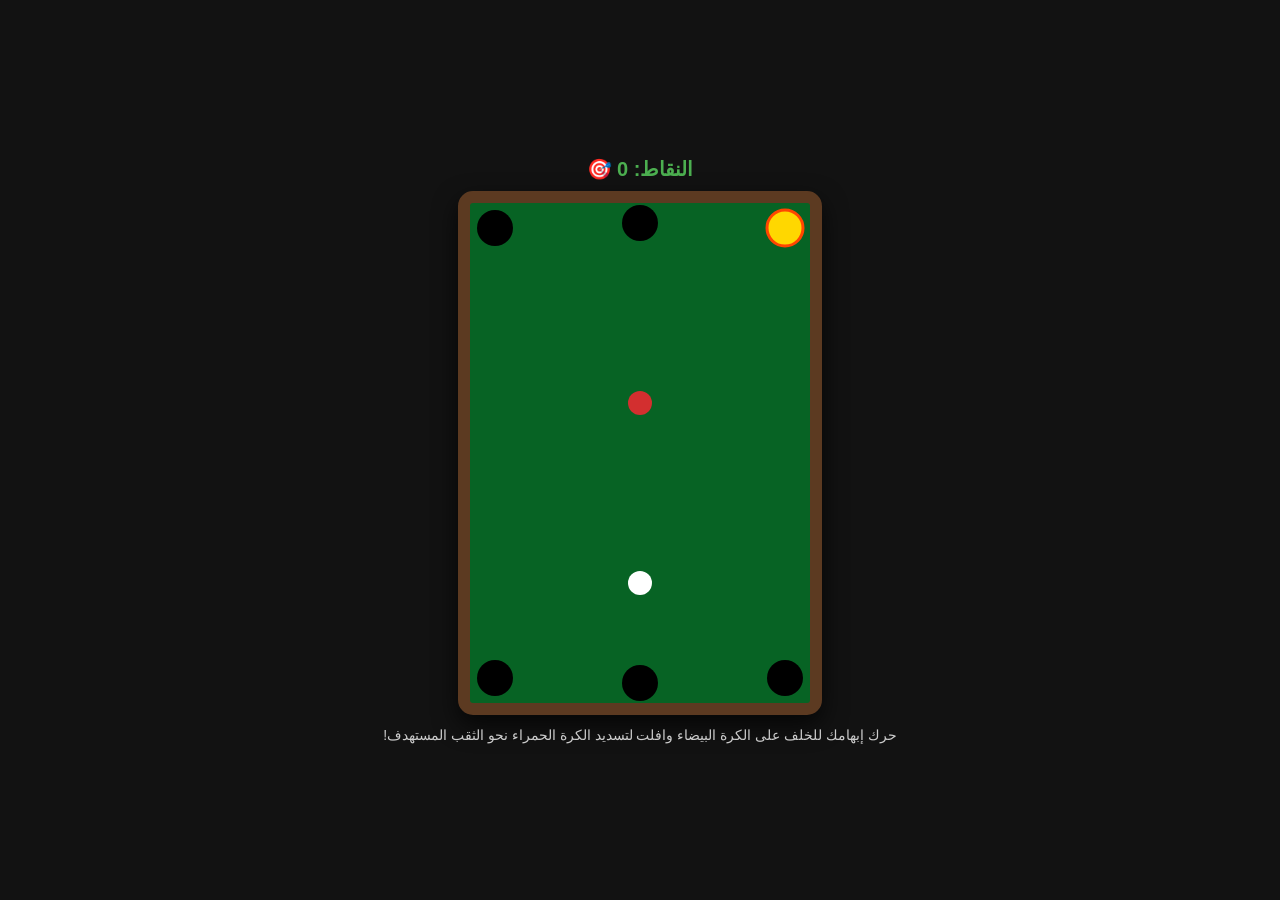
==== game.html @ abd9b1d1 "Add files via upload" ====
<!DOCTYPE html>
<html lang="ar" dir="rtl">
<head>
    <meta charset="UTF-8">
    <meta name="viewport" content="width=device-width, initial-scale=1.0">
    <title>لعبة بيلياردو الثقوب</title>
    <script src="https://telegram.org/js/telegram-web-app.js"></script>
    <style>
        body {
            margin: 0;
            background-color: #121212;
            color: #ffffff;
            font-family: Arial, sans-serif;
            text-align: center;
            display: flex;
            flex-direction: column;
            align-items: center;
            justify-content: center;
            min-height: 100vh;
        }
        #score-board {
            font-size: 20px;
            font-weight: bold;
            margin-bottom: 10px;
            color: #4CAF50;
        }
        canvas {
            background-color: #076324;
            border: 12px solid #5c3a21;
            border-radius: 15px;
            box-shadow: 0 10px 25px rgba(0,0,0,0.7);
            touch-action: none;
        }
        .instructions {
            margin-top: 12px;
            font-size: 14px;
            color: #cccccc;
        }
    </style>
</head>
<body>

    <div id="score-board">النقاط: <span id="score">0</span> 🎯</div>
    <canvas id="poolTable" width="340" height="500"></canvas>
    <div class="instructions">حرك إبهامك للخلف على الكرة البيضاء وافلت لتسديد الكرة الحمراء نحو الثقب المستهدف!</div>

    <script>
        const tg = window.Telegram?.WebApp;
        if(tg) tg.expand();

        const canvas = document.getElementById("poolTable");
        const ctx = canvas.getContext("2d");

        let score = 0;
        const holes = [
            {x: 25, y: 25}, {x: 170, y: 20}, {x: 315, y: 25},
            {x: 25, y: 475}, {x: 170, y: 480}, {x: 315, y: 475}
        ];
        let targetHoleIndex = 0;

        let whiteBall = { x: 170, y: 380, vx: 0, vy: 0, radius: 12, isAiming: false };
        let redBall = { x: 170, y: 200, vx: 0, vy: 0, radius: 12 };
        let dragStart = { x: 0, y: 0 };
        let dragEnd = { x: 0, y: 0 };

        function switchTargetHole() {
            let newIndex;
            do {
                newIndex = Math.floor(Math.random() * holes.length);
            } while (newIndex === targetHoleIndex);
            targetHoleIndex = newIndex;
        }

        function drawTable() {
            ctx.clearRect(0, 0, canvas.width, canvas.height);

            // رسم الثقوب
            holes.forEach((hole, index) => {
                ctx.beginPath();
                ctx.arc(hole.x, hole.y, 18, 0, Math.PI * 2);
                ctx.fillStyle = index === targetHoleIndex ? "#FFD700" : "#000000";
                ctx.fill();

                if (index === targetHoleIndex) {
                    ctx.lineWidth = 3;
                    ctx.strokeStyle = "#FF4500";
                    ctx.stroke();
                }
            });

            // خط الاستهداف عند السحب
            if (whiteBall.isAiming) {
                ctx.beginPath();
                ctx.moveTo(whiteBall.x, whiteBall.y);
                let dx = whiteBall.x - dragEnd.x;
                let dy = whiteBall.y - dragEnd.y;
                ctx.lineTo(whiteBall.x + dx, whiteBall.y + dy);
                ctx.strokeStyle = "rgba(255, 255, 255, 0.6)";
                ctx.lineWidth = 2;
                ctx.setLineDash([5, 5]);
                ctx.stroke();
                ctx.setLineDash([]);
            }

            // الكرة البيضاء
            ctx.beginPath();
            ctx.arc(whiteBall.x, whiteBall.y, whiteBall.radius, 0, Math.PI * 2);
            ctx.fillStyle = "#FFFFFF";
            ctx.fill();

            // الكرة الحمراء
            ctx.beginPath();
            ctx.arc(redBall.x, redBall.y, redBall.radius, 0, Math.PI * 2);
            ctx.fillStyle = "#D32F2F";
            ctx.fill();
        }

        function updatePhysics() {
            // تحريك الكرة البيضاء
            whiteBall.x += whiteBall.vx;
            whiteBall.y += whiteBall.vy;
            whiteBall.vx *= 0.98;
            whiteBall.vy *= 0.98;

            // تحريك الكرة الحمراء
            redBall.x += redBall.vx;
            redBall.y += redBall.vy;
            redBall.vx *= 0.98;
            redBall.vy *= 0.98;

            // التصادم مع الجدران
            [whiteBall, redBall].forEach(ball => {
                if (ball.x - ball.radius < 0 || ball.x + ball.radius > canvas.width) ball.vx *= -1;
                if (ball.y - ball.radius < 0 || ball.y + ball.radius > canvas.height) ball.vy *= -1;
            });

            // تصادم الكرة البيضاء بالحمراء
            let dx = redBall.x - whiteBall.x;
            let dy = redBall.y - whiteBall.y;
            let distance = Math.sqrt(dx * dx + dy * dy);

            if (distance < whiteBall.radius + redBall.radius) {
                let angle = Math.atan2(dy, dx);
                let speed = Math.sqrt(whiteBall.vx * whiteBall.vx + whiteBall.vy * whiteBall.vy);
                redBall.vx = Math.cos(angle) * speed * 0.9;
                redBall.vy = Math.sin(angle) * speed * 0.9;
                whiteBall.vx *= 0.3;
                whiteBall.vy *= 0.3;
            }

            // تحقق من دخول الكرة الحمراء للثقب المستهدف
            let target = holes[targetHoleIndex];
            let distToHole = Math.sqrt(Math.pow(redBall.x - target.x, 2) + Math.pow(redBall.y - target.y, 2));

            if (distToHole < 18) {
                score += 10;
                document.getElementById("score").innerText = score;
                resetPositions();
                switchTargetHole();
            }

            drawTable();
            requestAnimationFrame(updatePhysics);
        }

        function resetPositions() {
            whiteBall.x = 170; whiteBall.y = 380; whiteBall.vx = 0; whiteBall.vy = 0;
            redBall.x = 170; redBall.y = 200; redBall.vx = 0; redBall.vy = 0;
        }

        // إحداثيات اللمس والتحكم
        canvas.addEventListener("touchstart", (e) => {
            let rect = canvas.getBoundingClientRect();
            let touch = e.touches[0];
            dragStart = { x: touch.clientX - rect.left, y: touch.clientY - rect.top };
            whiteBall.isAiming = true;
        });

        canvas.addEventListener("touchmove", (e) => {
            if (!whiteBall.isAiming) return;
            let rect = canvas.getBoundingClientRect();
            let touch = e.touches[0];
            dragEnd = { x: touch.clientX - rect.left, y: touch.clientY - rect.top };
        });

        canvas.addEventListener("touchend", () => {
            if (!whiteBall.isAiming) return;
            whiteBall.isAiming = false;
            let force = 0.15;
            whiteBall.vx = (dragStart.x - dragEnd.x) * force;
            whiteBall.vy = (dragStart.y - dragEnd.y) * force;
        });

        switchTargetHole();
        updatePhysics();
    </script>
</body>
</html>
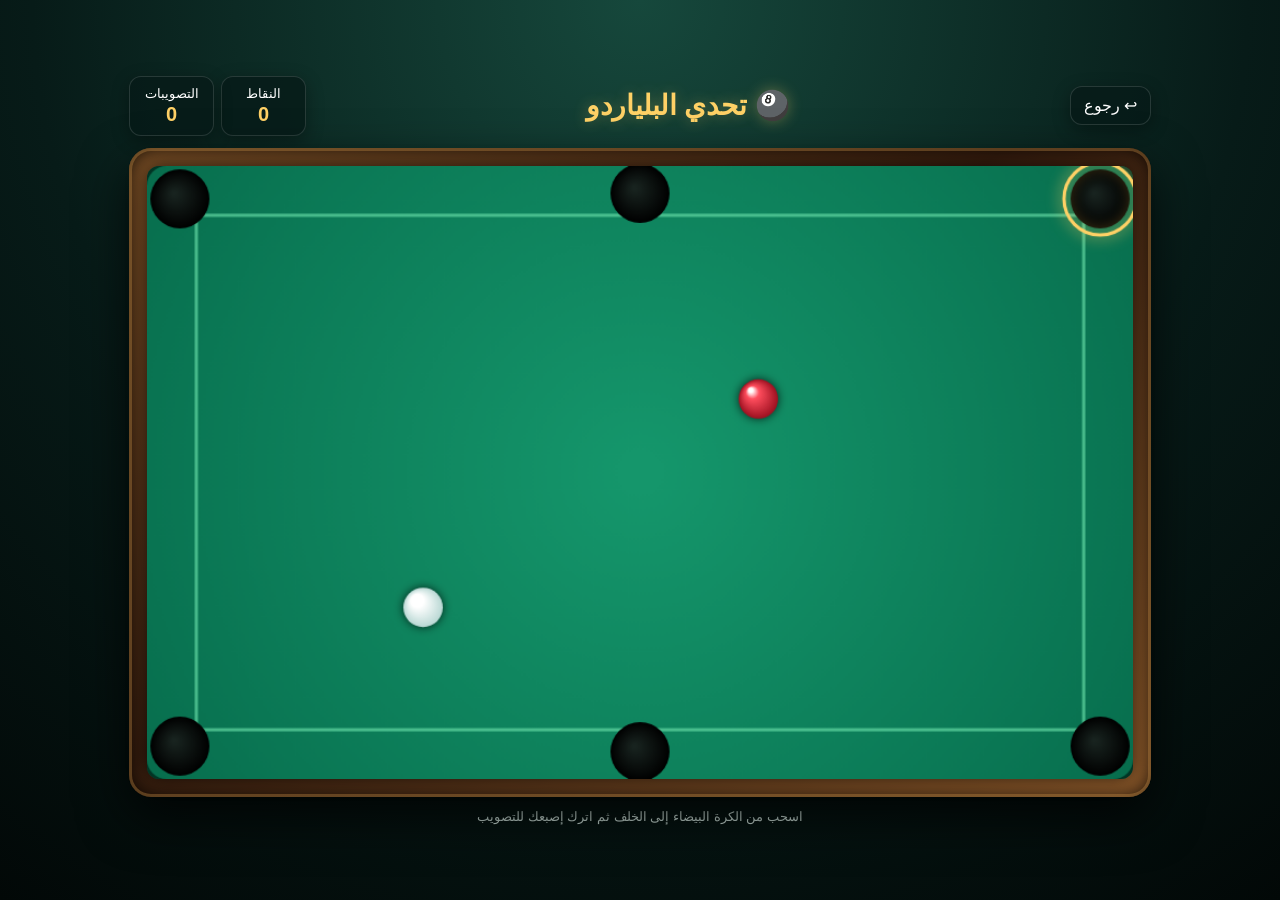
==== commit 8256e80b: "Refactor game.html for improved structure and styles 1.2" ====
--- a/game.html
+++ b/game.html
@@ -2,197 +2,725 @@
 <html lang="ar" dir="rtl">
 <head>
     <meta charset="UTF-8">
-    <meta name="viewport" content="width=device-width, initial-scale=1.0">
-    <title>لعبة بيلياردو الثقوب</title>
+    <meta name="viewport" content="width=device-width, initial-scale=1.0, maximum-scale=1.0, user-scalable=no">
+    <title>لعبة البلياردو</title>
     <script src="https://telegram.org/js/telegram-web-app.js"></script>
+
     <style>
+        :root {
+            --gold: #ffd166;
+            --green: #087f5b;
+            --dark: #071b18;
+        }
+
+        * {
+            box-sizing: border-box;
+            -webkit-tap-highlight-color: transparent;
+        }
+
         body {
             margin: 0;
-            background-color: #121212;
-            color: #ffffff;
+            min-height: 100vh;
+            overflow: hidden;
+            color: white;
             font-family: Arial, sans-serif;
-            text-align: center;
+            background:
+                radial-gradient(circle at top, #16483c 0, #071b18 55%, #020807 100%);
+            display: flex;
+            justify-content: center;
+            align-items: center;
+        }
+
+        .game-page {
+            width: min(100%, 1050px);
+            min-height: 100vh;
+            padding: 14px;
             display: flex;
             flex-direction: column;
+            justify-content: center;
+            gap: 12px;
+        }
+
+        .topbar {
+            display: flex;
             align-items: center;
-            justify-content: center;
-            min-height: 100vh;
-        }
-        #score-board {
+            justify-content: space-between;
+            gap: 8px;
+        }
+
+        .title {
+            font-size: clamp(18px, 4vw, 28px);
+            font-weight: 900;
+            color: var(--gold);
+            text-shadow: 0 0 15px #ffd16655;
+        }
+
+        .back-btn,
+        .stat {
+            border: 1px solid #ffffff22;
+            border-radius: 12px;
+            background: #071b18cc;
+            color: white;
+            padding: 9px 13px;
+            box-shadow: 0 5px 18px #0005;
+        }
+
+        .back-btn {
+            cursor: pointer;
+            font-size: 16px;
+        }
+
+        .stats {
+            display: flex;
+            gap: 7px;
+        }
+
+        .stat {
+            min-width: 85px;
+            text-align: center;
+            font-size: 13px;
+        }
+
+        .stat strong {
+            display: block;
+            color: var(--gold);
             font-size: 20px;
-            font-weight: bold;
-            margin-bottom: 10px;
-            color: #4CAF50;
-        }
+            margin-top: 2px;
+        }
+
+        .table-wrap {
+            position: relative;
+            width: 100%;
+            border-radius: 22px;
+            padding: clamp(8px, 2vw, 18px);
+            background: linear-gradient(145deg, #8b5a2b, #3e2110 45%, #a66a32);
+            box-shadow:
+                0 20px 50px #000b,
+                inset 0 0 0 3px #d89b5055,
+                inset 0 0 25px #000;
+        }
+
         canvas {
-            background-color: #076324;
-            border: 12px solid #5c3a21;
-            border-radius: 15px;
-            box-shadow: 0 10px 25px rgba(0,0,0,0.7);
+            display: block;
+            width: 100%;
+            height: auto;
+            border-radius: 12px;
+            background: #075d42;
             touch-action: none;
-        }
-        .instructions {
-            margin-top: 12px;
-            font-size: 14px;
-            color: #cccccc;
+            box-shadow: inset 0 0 35px #001f15, 0 0 18px #000b;
+        }
+
+        .challenge {
+            position: absolute;
+            top: 25px;
+            left: 50%;
+            transform: translateX(-50%);
+            min-width: 190px;
+            padding: 9px 14px;
+            text-align: center;
+            border: 1px solid #75ffb1;
+            border-radius: 12px;
+            background: #063c2ddd;
+            box-shadow: 0 0 20px #26ff9a55;
+            pointer-events: none;
+            display: none;
+        }
+
+        .challenge.show {
+            display: block;
+        }
+
+        .challenge b {
+            color: #7dffb5;
+            display: block;
+            font-size: 18px;
+        }
+
+        .help {
+            color: #c6d8d2;
+            text-align: center;
+            font-size: 13px;
+        }
+
+        @media (max-width: 600px) {
+            .game-page {
+                padding: 8px;
+                gap: 8px;
+            }
+
+            .stat {
+                min-width: 68px;
+                padding: 7px 5px;
+                font-size: 11px;
+            }
+
+            .stat strong {
+                font-size: 17px;
+            }
+
+            .back-btn {
+                padding: 7px 9px;
+            }
         }
     </style>
 </head>
+
 <body>
-
-    <div id="score-board">النقاط: <span id="score">0</span> 🎯</div>
-    <canvas id="poolTable" width="340" height="500"></canvas>
-    <div class="instructions">حرك إبهامك للخلف على الكرة البيضاء وافلت لتسديد الكرة الحمراء نحو الثقب المستهدف!</div>
+    <main class="game-page">
+        <header class="topbar">
+            <button class="back-btn" id="backButton">↩ رجوع</button>
+            <div class="title">🎱 تحدي البلياردو</div>
+
+            <div class="stats">
+                <div class="stat">
+                    النقاط
+                    <strong id="score">0</strong>
+                </div>
+                <div class="stat">
+                    التصويبات
+                    <strong id="shots">0</strong>
+                </div>
+            </div>
+        </header>
+
+        <section class="table-wrap">
+            <canvas id="poolTable" width="900" height="560"></canvas>
+
+            <div class="challenge" id="challengeBox">
+                <b>🎯 تحدي الدقة</b>
+                الوقت: <span id="timer">5.0</span> ث
+            </div>
+        </section>
+
+        <div class="help">
+            اسحب من الكرة البيضاء إلى الخلف ثم اترك إصبعك للتصويب
+        </div>
+    </main>
 
     <script>
         const tg = window.Telegram?.WebApp;
-        if(tg) tg.expand();
+        if (tg) {
+            tg.ready();
+            tg.expand();
+        }
 
         const canvas = document.getElementById("poolTable");
         const ctx = canvas.getContext("2d");
 
+        const W = canvas.width;
+        const H = canvas.height;
+        const BALL_RADIUS = 18;
+        const FRICTION = 0.986;
+        const MAX_POWER = 22;
+
         let score = 0;
+        let shots = 0;
+        let aiming = false;
+        let pointer = { x: 0, y: 0 };
+        let lastTime = performance.now();
+
+        let challenge = {
+            active: false,
+            target: { x: 0, y: 0 },
+            startedAt: 0,
+            duration: 5000,
+            evaluated: false
+        };
+
         const holes = [
-            {x: 25, y: 25}, {x: 170, y: 20}, {x: 315, y: 25},
-            {x: 25, y: 475}, {x: 170, y: 480}, {x: 315, y: 475}
+            { x: 30, y: 30 },
+            { x: W / 2, y: 25 },
+            { x: W - 30, y: 30 },
+            { x: 30, y: H - 30 },
+            { x: W / 2, y: H - 25 },
+            { x: W - 30, y: H - 30 }
         ];
-        let targetHoleIndex = 0;
-
-        let whiteBall = { x: 170, y: 380, vx: 0, vy: 0, radius: 12, isAiming: false };
-        let redBall = { x: 170, y: 200, vx: 0, vy: 0, radius: 12 };
-        let dragStart = { x: 0, y: 0 };
-        let dragEnd = { x: 0, y: 0 };
-
-        function switchTargetHole() {
-            let newIndex;
+
+        let targetHole = 0;
+
+        const whiteBall = {
+            x: W * 0.28,
+            y: H * 0.72,
+            vx: 0,
+            vy: 0,
+            radius: BALL_RADIUS
+        };
+
+        const redBall = {
+            x: W * 0.62,
+            y: H * 0.38,
+            vx: 0,
+            vy: 0,
+            radius: BALL_RADIUS
+        };
+
+        const particles = [];
+
+        function randomTargetHole() {
+            let next;
             do {
-                newIndex = Math.floor(Math.random() * holes.length);
-            } while (newIndex === targetHoleIndex);
-            targetHoleIndex = newIndex;
+                next = Math.floor(Math.random() * holes.length);
+            } while (next === targetHole);
+
+            targetHole = next;
+        }
+
+        function isMoving() {
+            return Math.abs(whiteBall.vx) > 0.08 ||
+                   Math.abs(whiteBall.vy) > 0.08 ||
+                   Math.abs(redBall.vx) > 0.08 ||
+                   Math.abs(redBall.vy) > 0.08;
+        }
+
+        function getPointerPosition(event) {
+            const rect = canvas.getBoundingClientRect();
+
+            return {
+                x: (event.clientX - rect.left) * W / rect.width,
+                y: (event.clientY - rect.top) * H / rect.height
+            };
+        }
+
+        function distance(a, b) {
+            return Math.hypot(a.x - b.x, a.y - b.y);
+        }
+
+        function clamp(value, min, max) {
+            return Math.max(min, Math.min(max, value));
+        }
+
+        function startChallenge() {
+            challenge.active = true;
+            challenge.evaluated = false;
+            challenge.startedAt = performance.now();
+
+            challenge.target.x = clamp(
+                120 + Math.random() * (W - 240),
+                100,
+                W - 100
+            );
+
+            challenge.target.y = clamp(
+                110 + Math.random() * (H - 220),
+                90,
+                H - 90
+            );
+
+            document.getElementById("challengeBox").classList.add("show");
+        }
+
+        function evaluateChallenge() {
+            if (!challenge.active || challenge.evaluated) return;
+
+            challenge.evaluated = true;
+
+            const maxDistance = BALL_RADIUS * 2;
+            const currentDistance = distance(redBall, challenge.target);
+            const percentage = clamp(
+                Math.round((1 - currentDistance / maxDistance) * 100),
+                0,
+                100
+            );
+
+            score += percentage;
+            document.getElementById("score").textContent = score;
+
+            setTimeout(() => {
+                challenge.active = false;
+                challenge.evaluated = false;
+                document.getElementById("challengeBox").classList.remove("show");
+            }, 1300);
+        }
+
+        function updateChallenge(now) {
+            if (!challenge.active) return;
+
+            const remaining = Math.max(
+                0,
+                challenge.duration - (now - challenge.startedAt)
+            );
+
+            document.getElementById("timer").textContent =
+                (remaining / 1000).toFixed(1);
+
+            if (remaining <= 0 || (!isMoving() && now - challenge.startedAt > 900)) {
+                evaluateChallenge();
+            }
+        }
+
+        function keepInsideTable(ball) {
+            const minX = 42 + ball.radius;
+            const maxX = W - 42 - ball.radius;
+            const minY = 42 + ball.radius;
+            const maxY = H - 42 - ball.radius;
+
+            if (ball.x < minX) {
+                ball.x = minX;
+                ball.vx = Math.abs(ball.vx) * 0.92;
+            }
+
+            if (ball.x > maxX) {
+                ball.x = maxX;
+                ball.vx = -Math.abs(ball.vx) * 0.92;
+            }
+
+            if (ball.y < minY) {
+                ball.y = minY;
+                ball.vy = Math.abs(ball.vy) * 0.92;
+            }
+
+            if (ball.y > maxY) {
+                ball.y = maxY;
+                ball.vy = -Math.abs(ball.vy) * 0.92;
+            }
+        }
+
+        function collideBalls() {
+            const dx = redBall.x - whiteBall.x;
+            const dy = redBall.y - whiteBall.y;
+            const dist = Math.hypot(dx, dy);
+            const minDistance = whiteBall.radius + redBall.radius;
+
+            if (dist === 0 || dist >= minDistance) return;
+
+            const nx = dx / dist;
+            const ny = dy / dist;
+            const overlap = minDistance - dist;
+
+            whiteBall.x -= nx * overlap / 2;
+            whiteBall.y -= ny * overlap / 2;
+            redBall.x += nx * overlap / 2;
+            redBall.y += ny * overlap / 2;
+
+            const relativeVelocity =
+                (whiteBall.vx - redBall.vx) * nx +
+                (whiteBall.vy - redBall.vy) * ny;
+
+            if (relativeVelocity < 0) return;
+
+            const impulse = relativeVelocity * 0.92;
+
+            whiteBall.vx -= impulse * nx;
+            whiteBall.vy -= impulse * ny;
+            redBall.vx += impulse * nx;
+            redBall.vy += impulse * ny;
+        }
+
+        function checkHole() {
+            const hole = holes[targetHole];
+
+            if (distance(redBall, hole) < 25) {
+                score += 10;
+                document.getElementById("score").textContent = score;
+
+                createParticles(redBall.x, redBall.y);
+                resetBalls();
+                randomTargetHole();
+            }
+        }
+
+        function resetBalls() {
+            whiteBall.x = W * 0.28;
+            whiteBall.y = H * 0.72;
+            whiteBall.vx = 0;
+            whiteBall.vy = 0;
+
+            redBall.x = W * 0.62;
+            redBall.y = H * 0.38;
+            redBall.vx = 0;
+            redBall.vy = 0;
+        }
+
+        function createParticles(x, y) {
+            for (let i = 0; i < 22; i++) {
+                particles.push({
+                    x,
+                    y,
+                    vx: (Math.random() - 0.5) * 5,
+                    vy: (Math.random() - 0.5) * 5,
+                    life: 1
+                });
+            }
+        }
+
+        function updateParticles() {
+            for (let i = particles.length - 1; i >= 0; i--) {
+                const p = particles[i];
+
+                p.x += p.vx;
+                p.y += p.vy;
+                p.life -= 0.025;
+
+                if (p.life <= 0) particles.splice(i, 1);
+            }
+        }
+
+        function updatePhysics() {
+            whiteBall.x += whiteBall.vx;
+            whiteBall.y += whiteBall.vy;
+            redBall.x += redBall.vx;
+            redBall.y += redBall.vy;
+
+            whiteBall.vx *= FRICTION;
+            whiteBall.vy *= FRICTION;
+            redBall.vx *= FRICTION;
+            redBall.vy *= FRICTION;
+
+            if (Math.abs(whiteBall.vx) < 0.02) whiteBall.vx = 0;
+            if (Math.abs(whiteBall.vy) < 0.02) whiteBall.vy = 0;
+            if (Math.abs(redBall.vx) < 0.02) redBall.vx = 0;
+            if (Math.abs(redBall.vy) < 0.02) redBall.vy = 0;
+
+            keepInsideTable(whiteBall);
+            keepInsideTable(redBall);
+            collideBalls();
+            checkHole();
+            updateParticles();
+        }
+
+        function drawRoundedRect(x, y, width, height, radius) {
+            ctx.beginPath();
+            ctx.roundRect(x, y, width, height, radius);
+            ctx.fill();
         }
 
         function drawTable() {
-            ctx.clearRect(0, 0, canvas.width, canvas.height);
-
-            // رسم الثقوب
+            ctx.clearRect(0, 0, W, H);
+
+            const green = ctx.createRadialGradient(
+                W / 2, H / 2, 20,
+                W / 2, H / 2, W
+            );
+
+            green.addColorStop(0, "#15966b");
+            green.addColorStop(0.55, "#08704f");
+            green.addColorStop(1, "#03442f");
+
+            ctx.fillStyle = green;
+            drawRoundedRect(0, 0, W, H, 18);
+
+            ctx.strokeStyle = "#65dba5aa";
+            ctx.lineWidth = 3;
+            ctx.strokeRect(45, 45, W - 90, H - 90);
+
             holes.forEach((hole, index) => {
+                const gradient = ctx.createRadialGradient(
+                    hole.x - 5, hole.y - 5, 2,
+                    hole.x, hole.y, 27
+                );
+
+                gradient.addColorStop(0, "#18231f");
+                gradient.addColorStop(1, "#000000");
+
                 ctx.beginPath();
-                ctx.arc(hole.x, hole.y, 18, 0, Math.PI * 2);
-                ctx.fillStyle = index === targetHoleIndex ? "#FFD700" : "#000000";
+                ctx.arc(hole.x, hole.y, 27, 0, Math.PI * 2);
+                ctx.fillStyle = gradient;
                 ctx.fill();
 
-                if (index === targetHoleIndex) {
+                if (index === targetHole) {
+                    ctx.beginPath();
+                    ctx.arc(hole.x, hole.y, 33, 0, Math.PI * 2);
+                    ctx.strokeStyle = "#ffd166";
                     ctx.lineWidth = 3;
-                    ctx.strokeStyle = "#FF4500";
+                    ctx.shadowColor = "#ffd166";
+                    ctx.shadowBlur = 14;
                     ctx.stroke();
+                    ctx.shadowBlur = 0;
                 }
             });
 
-            // خط الاستهداف عند السحب
-            if (whiteBall.isAiming) {
+            if (challenge.active) {
                 ctx.beginPath();
-                ctx.moveTo(whiteBall.x, whiteBall.y);
-                let dx = whiteBall.x - dragEnd.x;
-                let dy = whiteBall.y - dragEnd.y;
-                ctx.lineTo(whiteBall.x + dx, whiteBall.y + dy);
-                ctx.strokeStyle = "rgba(255, 255, 255, 0.6)";
-                ctx.lineWidth = 2;
-                ctx.setLineDash([5, 5]);
+                ctx.arc(
+                    challenge.target.x,
+                    challenge.target.y,
+                    BALL_RADIUS,
+                    0,
+                    Math.PI * 2
+                );
+
+                ctx.fillStyle = "#50fa7b55";
+                ctx.fill();
+
+                ctx.strokeStyle = "#8affb5";
+                ctx.lineWidth = 4;
+                ctx.shadowColor = "#50fa7b";
+                ctx.shadowBlur = 18;
                 ctx.stroke();
-                ctx.setLineDash([]);
-            }
-
-            // الكرة البيضاء
+                ctx.shadowBlur = 0;
+            }
+
+            drawAimGuide();
+            drawBall(whiteBall, "#ffffff", "#b9d8d4");
+            drawBall(redBall, "#ff4d5d", "#9d1020");
+
+            particles.forEach(p => {
+                ctx.globalAlpha = p.life;
+                ctx.fillStyle = "#ffd166";
+                ctx.beginPath();
+                ctx.arc(p.x, p.y, 4, 0, Math.PI * 2);
+                ctx.fill();
+                ctx.globalAlpha = 1;
+            });
+        }
+
+        function drawBall(ball, color, shadowColor) {
+            const gradient = ctx.createRadialGradient(
+                ball.x - 7,
+                ball.y - 8,
+                2,
+                ball.x,
+                ball.y,
+                ball.radius
+            );
+
+            gradient.addColorStop(0, "#ffffff");
+            gradient.addColorStop(0.25, color);
+            gradient.addColorStop(1, shadowColor);
+
             ctx.beginPath();
-            ctx.arc(whiteBall.x, whiteBall.y, whiteBall.radius, 0, Math.PI * 2);
-            ctx.fillStyle = "#FFFFFF";
+            ctx.arc(ball.x, ball.y, ball.radius, 0, Math.PI * 2);
+            ctx.fillStyle = gradient;
+            ctx.shadowColor = "#000b";
+            ctx.shadowBlur = 9;
             ctx.fill();
-
-            // الكرة الحمراء
+            ctx.shadowBlur = 0;
+        }
+
+        function drawAimGuide() {
+            if (!aiming || isMoving()) return;
+
+            const dx = whiteBall.x - pointer.x;
+            const dy = whiteBall.y - pointer.y;
+            const length = Math.hypot(dx, dy);
+
+            if (length < 3) return;
+
+            const nx = dx / length;
+            const ny = dy / length;
+            const power = Math.min(length, 170);
+
+            ctx.save();
+
+            // خط التصويب المنقط
+            ctx.setLineDash([5, 13]);
+            ctx.lineWidth = 3;
+            ctx.strokeStyle = "#ffffff88";
             ctx.beginPath();
-            ctx.arc(redBall.x, redBall.y, redBall.radius, 0, Math.PI * 2);
-            ctx.fillStyle = "#D32F2F";
-            ctx.fill();
-        }
-
-        function updatePhysics() {
-            // تحريك الكرة البيضاء
-            whiteBall.x += whiteBall.vx;
-            whiteBall.y += whiteBall.vy;
-            whiteBall.vx *= 0.98;
-            whiteBall.vy *= 0.98;
-
-            // تحريك الكرة الحمراء
-            redBall.x += redBall.vx;
-            redBall.y += redBall.vy;
-            redBall.vx *= 0.98;
-            redBall.vy *= 0.98;
-
-            // التصادم مع الجدران
-            [whiteBall, redBall].forEach(ball => {
-                if (ball.x - ball.radius < 0 || ball.x + ball.radius > canvas.width) ball.vx *= -1;
-                if (ball.y - ball.radius < 0 || ball.y + ball.radius > canvas.height) ball.vy *= -1;
-            });
-
-            // تصادم الكرة البيضاء بالحمراء
-            let dx = redBall.x - whiteBall.x;
-            let dy = redBall.y - whiteBall.y;
-            let distance = Math.sqrt(dx * dx + dy * dy);
-
-            if (distance < whiteBall.radius + redBall.radius) {
-                let angle = Math.atan2(dy, dx);
-                let speed = Math.sqrt(whiteBall.vx * whiteBall.vx + whiteBall.vy * whiteBall.vy);
-                redBall.vx = Math.cos(angle) * speed * 0.9;
-                redBall.vy = Math.sin(angle) * speed * 0.9;
-                whiteBall.vx *= 0.3;
-                whiteBall.vy *= 0.3;
-            }
-
-            // تحقق من دخول الكرة الحمراء للثقب المستهدف
-            let target = holes[targetHoleIndex];
-            let distToHole = Math.sqrt(Math.pow(redBall.x - target.x, 2) + Math.pow(redBall.y - target.y, 2));
-
-            if (distToHole < 18) {
-                score += 10;
-                document.getElementById("score").innerText = score;
-                resetPositions();
-                switchTargetHole();
-            }
-
+            ctx.moveTo(whiteBall.x, whiteBall.y);
+            ctx.lineTo(
+                whiteBall.x + nx * (180 + power),
+                whiteBall.y + ny * (180 + power)
+            );
+            ctx.stroke();
+            ctx.setLineDash([]);
+
+            // نقاط التصويب
+            for (let i = 1; i <= 4; i++) {
+                ctx.beginPath();
+                ctx.arc(
+                    whiteBall.x + nx * i * 38,
+                    whiteBall.y + ny * i * 38,
+                    4,
+                    0,
+                    Math.PI * 2
+                );
+                ctx.fillStyle = "#ffffffaa";
+                ctx.fill();
+            }
+
+            // عصا التصويب الشفافة
+            const cueStartX = whiteBall.x - nx * (100 + power);
+            const cueStartY = whiteBall.y - ny * (100 + power);
+
+            const cueGradient = ctx.createLinearGradient(
+                cueStartX,
+                cueStartY,
+                whiteBall.x,
+                whiteBall.y
+            );
+
+            cueGradient.addColorStop(0, "#d9a15b22");
+            cueGradient.addColorStop(0.75, "#ffe0a166");
+            cueGradient.addColorStop(1, "#ffffffcc");
+
+            ctx.strokeStyle = cueGradient;
+            ctx.lineWidth = 8;
+            ctx.beginPath();
+            ctx.moveTo(cueStartX, cueStartY);
+            ctx.lineTo(whiteBall.x - nx * 22, whiteBall.y - ny * 22);
+            ctx.stroke();
+
+            ctx.restore();
+        }
+
+        function shoot() {
+            if (isMoving()) return;
+
+            const dx = whiteBall.x - pointer.x;
+            const dy = whiteBall.y - pointer.y;
+            const length = Math.hypot(dx, dy);
+
+            if (length < 12) return;
+
+            const power = Math.min(length, 170) / 170 * MAX_POWER;
+
+            whiteBall.vx = dx / length * power;
+            whiteBall.vy = dy / length * power;
+
+            shots++;
+            document.getElementById("shots").textContent = shots;
+
+            if (shots % 30 === 0) {
+                startChallenge();
+            }
+        }
+
+        canvas.addEventListener("pointerdown", event => {
+            if (isMoving()) return;
+
+            aiming = true;
+            pointer = getPointerPosition(event);
+            canvas.setPointerCapture(event.pointerId);
+        });
+
+        canvas.addEventListener("pointermove", event => {
+            if (!aiming) return;
+            pointer = getPointerPosition(event);
+        });
+
+        canvas.addEventListener("pointerup", () => {
+            if (!aiming) return;
+
+            aiming = false;
+            shoot();
+        });
+
+        canvas.addEventListener("pointercancel", () => {
+            aiming = false;
+        });
+
+        document.getElementById("backButton").addEventListener("click", () => {
+            if (tg) {
+                tg.close();
+            } else {
+                history.back();
+            }
+        });
+
+        function loop(now) {
+            const delta = Math.min((now - lastTime) / 16.67, 2);
+            lastTime = now;
+
+            updatePhysics();
+            updateChallenge(now);
             drawTable();
-            requestAnimationFrame(updatePhysics);
-        }
-
-        function resetPositions() {
-            whiteBall.x = 170; whiteBall.y = 380; whiteBall.vx = 0; whiteBall.vy = 0;
-            redBall.x = 170; redBall.y = 200; redBall.vx = 0; redBall.vy = 0;
-        }
-
-        // إحداثيات اللمس والتحكم
-        canvas.addEventListener("touchstart", (e) => {
-            let rect = canvas.getBoundingClientRect();
-            let touch = e.touches[0];
-            dragStart = { x: touch.clientX - rect.left, y: touch.clientY - rect.top };
-            whiteBall.isAiming = true;
-        });
-
-        canvas.addEventListener("touchmove", (e) => {
-            if (!whiteBall.isAiming) return;
-            let rect = canvas.getBoundingClientRect();
-            let touch = e.touches[0];
-            dragEnd = { x: touch.clientX - rect.left, y: touch.clientY - rect.top };
-        });
-
-        canvas.addEventListener("touchend", () => {
-            if (!whiteBall.isAiming) return;
-            whiteBall.isAiming = false;
-            let force = 0.15;
-            whiteBall.vx = (dragStart.x - dragEnd.x) * force;
-            whiteBall.vy = (dragStart.y - dragEnd.y) * force;
-        });
-
-        switchTargetHole();
-        updatePhysics();
+
+            requestAnimationFrame(loop);
+        }
+
+        randomTargetHole();
+        requestAnimationFrame(loop);
     </script>
 </body>
-</html>+</html>
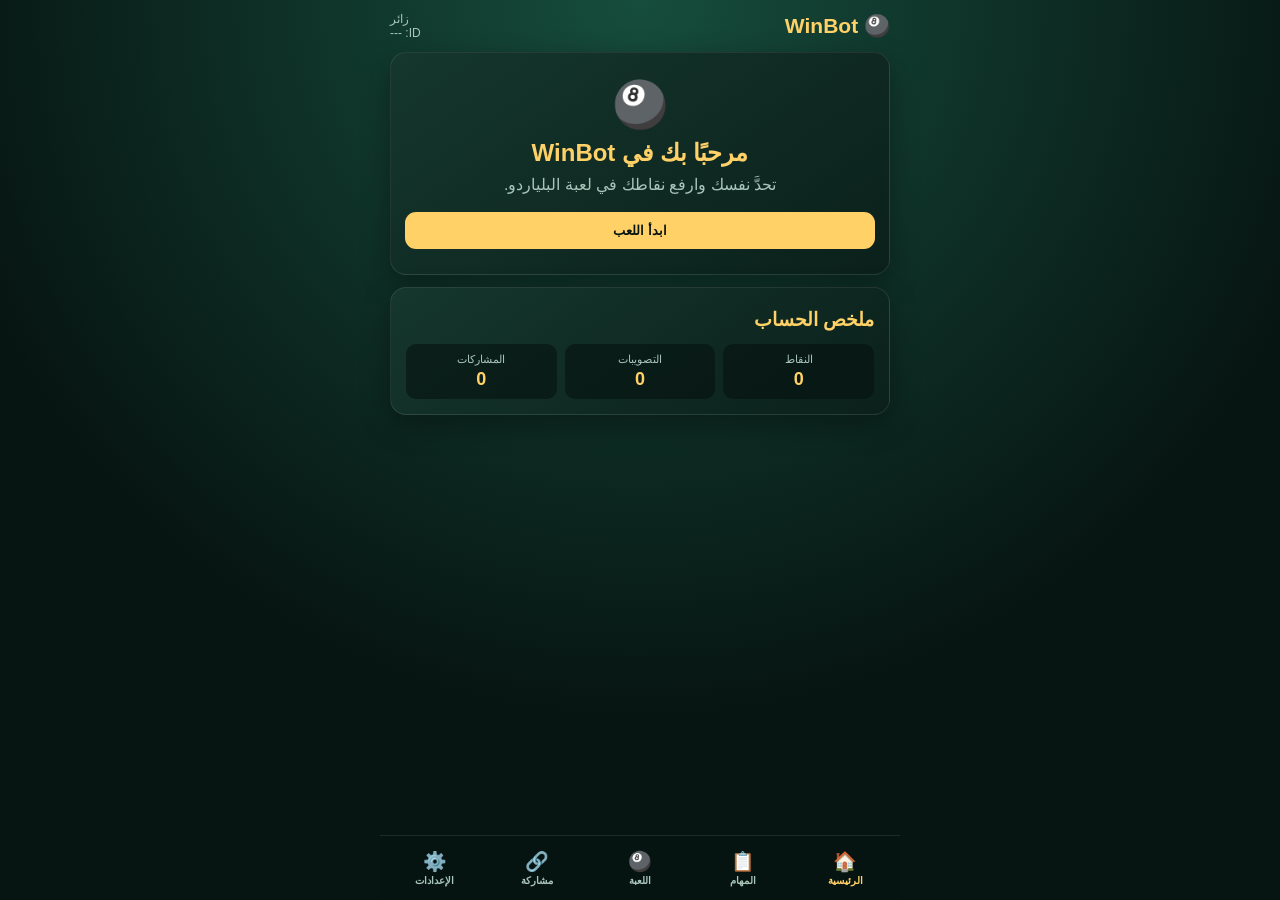
==== commit bd7a17d2: "Create professional game interface 1.3" ====
--- a/game.html
+++ b/game.html
@@ -1,726 +1,711 @@
+<!-- filepath: c:\Users\DZ Laptops\Desktop\winbot\game.html -->
 <!DOCTYPE html>
 <html lang="ar" dir="rtl">
 <head>
-    <meta charset="UTF-8">
-    <meta name="viewport" content="width=device-width, initial-scale=1.0, maximum-scale=1.0, user-scalable=no">
-    <title>لعبة البلياردو</title>
-    <script src="https://telegram.org/js/telegram-web-app.js"></script>
-
-    <style>
-        :root {
-            --gold: #ffd166;
-            --green: #087f5b;
-            --dark: #071b18;
-        }
-
-        * {
-            box-sizing: border-box;
-            -webkit-tap-highlight-color: transparent;
-        }
-
-        body {
-            margin: 0;
-            min-height: 100vh;
-            overflow: hidden;
-            color: white;
-            font-family: Arial, sans-serif;
-            background:
-                radial-gradient(circle at top, #16483c 0, #071b18 55%, #020807 100%);
-            display: flex;
-            justify-content: center;
-            align-items: center;
-        }
-
-        .game-page {
-            width: min(100%, 1050px);
-            min-height: 100vh;
-            padding: 14px;
-            display: flex;
-            flex-direction: column;
-            justify-content: center;
-            gap: 12px;
-        }
-
-        .topbar {
-            display: flex;
-            align-items: center;
-            justify-content: space-between;
-            gap: 8px;
-        }
-
-        .title {
-            font-size: clamp(18px, 4vw, 28px);
-            font-weight: 900;
-            color: var(--gold);
-            text-shadow: 0 0 15px #ffd16655;
-        }
-
-        .back-btn,
-        .stat {
-            border: 1px solid #ffffff22;
-            border-radius: 12px;
-            background: #071b18cc;
-            color: white;
-            padding: 9px 13px;
-            box-shadow: 0 5px 18px #0005;
-        }
-
-        .back-btn {
-            cursor: pointer;
-            font-size: 16px;
-        }
-
-        .stats {
-            display: flex;
-            gap: 7px;
-        }
-
-        .stat {
-            min-width: 85px;
-            text-align: center;
-            font-size: 13px;
-        }
-
-        .stat strong {
-            display: block;
-            color: var(--gold);
-            font-size: 20px;
-            margin-top: 2px;
-        }
-
-        .table-wrap {
-            position: relative;
-            width: 100%;
-            border-radius: 22px;
-            padding: clamp(8px, 2vw, 18px);
-            background: linear-gradient(145deg, #8b5a2b, #3e2110 45%, #a66a32);
-            box-shadow:
-                0 20px 50px #000b,
-                inset 0 0 0 3px #d89b5055,
-                inset 0 0 25px #000;
-        }
-
-        canvas {
-            display: block;
-            width: 100%;
-            height: auto;
-            border-radius: 12px;
-            background: #075d42;
-            touch-action: none;
-            box-shadow: inset 0 0 35px #001f15, 0 0 18px #000b;
-        }
-
-        .challenge {
-            position: absolute;
-            top: 25px;
-            left: 50%;
-            transform: translateX(-50%);
-            min-width: 190px;
-            padding: 9px 14px;
-            text-align: center;
-            border: 1px solid #75ffb1;
-            border-radius: 12px;
-            background: #063c2ddd;
-            box-shadow: 0 0 20px #26ff9a55;
-            pointer-events: none;
-            display: none;
-        }
-
-        .challenge.show {
-            display: block;
-        }
-
-        .challenge b {
-            color: #7dffb5;
-            display: block;
-            font-size: 18px;
-        }
-
-        .help {
-            color: #c6d8d2;
-            text-align: center;
-            font-size: 13px;
-        }
-
-        @media (max-width: 600px) {
-            .game-page {
-                padding: 8px;
-                gap: 8px;
-            }
-
-            .stat {
-                min-width: 68px;
-                padding: 7px 5px;
-                font-size: 11px;
-            }
-
-            .stat strong {
-                font-size: 17px;
-            }
-
-            .back-btn {
-                padding: 7px 9px;
-            }
-        }
-    </style>
+<meta charset="UTF-8">
+<meta name="viewport" content="width=device-width,initial-scale=1,maximum-scale=1,user-scalable=no">
+<title>WinBot Billiards</title>
+<script src="https://telegram.org/js/telegram-web-app.js"></script>
+
+<style>
+:root {
+    --bg:#071512;
+    --panel:#10251f;
+    --green:#07583f;
+    --green2:#0b7955;
+    --gold:#ffd166;
+    --text:#f4fff9;
+    --muted:#a8c5ba;
+}
+* { box-sizing:border-box; -webkit-tap-highlight-color:transparent; }
+body {
+    margin:0;
+    min-height:100vh;
+    background:radial-gradient(circle at top,#164d3c,#071512 65%);
+    color:var(--text);
+    font-family:Arial,sans-serif;
+}
+.app {
+    width:min(100%,520px);
+    min-height:100vh;
+    margin:auto;
+    padding:12px 10px 78px;
+}
+header {
+    display:flex;
+    align-items:center;
+    justify-content:space-between;
+    margin-bottom:12px;
+}
+.logo { color:var(--gold); font-size:21px; font-weight:bold; }
+.user {
+    color:var(--muted);
+    font-size:12px;
+    text-align:left;
+}
+.page { display:none; animation:fade .2s ease; }
+.page.active { display:block; }
+@keyframes fade { from{opacity:.2;transform:translateY(5px)}to{opacity:1;transform:none} }
+
+.card {
+    background:linear-gradient(145deg,#15372d,#0b201b);
+    border:1px solid #ffffff18;
+    border-radius:16px;
+    padding:15px;
+    margin-bottom:12px;
+    box-shadow:0 10px 30px #0005;
+}
+.hero {
+    text-align:center;
+    padding:25px 14px;
+}
+.hero h1 { color:var(--gold); margin:8px 0; }
+.hero p { color:var(--muted); margin:8px 0 18px; }
+
+button,.button {
+    border:0;
+    border-radius:11px;
+    padding:11px 14px;
+    color:#071512;
+    background:var(--gold);
+    font-weight:bold;
+    cursor:pointer;
+}
+button.secondary,.button.secondary {
+    background:#ffffff12;
+    color:var(--text);
+    border:1px solid #ffffff20;
+}
+.full { width:100%; }
+.row { display:flex; gap:8px; align-items:center; }
+.stats {
+    display:grid;
+    grid-template-columns:repeat(3,1fr);
+    gap:8px;
+}
+.stat {
+    text-align:center;
+    padding:9px 3px;
+    border-radius:10px;
+    background:#06120f99;
+    color:var(--muted);
+    font-size:11px;
+}
+.stat b {
+    display:block;
+    color:var(--gold);
+    font-size:18px;
+    margin-top:3px;
+}
+h2 { margin:5px 0 13px; font-size:19px; color:var(--gold); }
+.task {
+    display:flex;
+    justify-content:space-between;
+    align-items:center;
+    gap:8px;
+    padding:12px 0;
+    border-bottom:1px solid #ffffff12;
+}
+.task:last-child { border-bottom:0; }
+.task small { color:var(--muted); display:block; margin-top:4px; }
+
+.game-card { padding:8px; }
+.game-info {
+    display:flex;
+    justify-content:space-between;
+    align-items:center;
+    padding:3px 4px 9px;
+}
+.game-info span { color:var(--muted); font-size:12px; }
+.game-info b { color:var(--gold); font-size:18px; }
+
+.table-frame {
+    position:relative;
+    width:100%;
+    padding:10px;
+    border-radius:20px;
+    background:linear-gradient(135deg,#876033,#29170d 48%,#a3763b);
+    box-shadow:0 15px 35px #000b,inset 0 0 0 2px #d7a85c66;
+}
+canvas {
+    display:block;
+    width:100%;
+    height:auto;
+    border-radius:13px;
+    background:#07583f;
+    touch-action:none;
+}
+.power-wrap {
+    padding:8px 3px 2px;
+    color:var(--muted);
+    font-size:11px;
+}
+.power-bar {
+    height:8px;
+    margin-top:5px;
+    background:#06120f;
+    border-radius:10px;
+    overflow:hidden;
+}
+#powerFill {
+    height:100%;
+    width:0%;
+    background:linear-gradient(90deg,#43e58c,#ffd166,#ff5c5c);
+    transition:width .05s;
+}
+.challenge {
+    display:none;
+    position:absolute;
+    top:18px;
+    left:50%;
+    transform:translateX(-50%);
+    z-index:2;
+    min-width:175px;
+    padding:8px;
+    text-align:center;
+    border:1px solid #75ffb1;
+    border-radius:10px;
+    background:#063c2ddd;
+    color:#fff;
+    font-size:12px;
+}
+.challenge.show { display:block; }
+.challenge b { display:block; color:#7dffb5; font-size:15px; }
+
+.nav {
+    position:fixed;
+    z-index:5;
+    bottom:0;
+    left:50%;
+    transform:translateX(-50%);
+    width:min(100%,520px);
+    display:grid;
+    grid-template-columns:repeat(5,1fr);
+    gap:3px;
+    padding:7px 5px calc(7px + env(safe-area-inset-bottom));
+    background:#071512ee;
+    border-top:1px solid #ffffff18;
+    backdrop-filter:blur(12px);
+}
+.nav button {
+    padding:7px 2px;
+    background:transparent;
+    color:var(--muted);
+    font-size:10px;
+}
+.nav button.active { color:var(--gold); }
+.nav span { display:block; font-size:19px; margin-bottom:2px; }
+
+input,select {
+    width:100%;
+    padding:11px;
+    margin-top:8px;
+    border-radius:9px;
+    border:1px solid #ffffff20;
+    background:#06120f;
+    color:white;
+}
+a { color:var(--gold); }
+</style>
 </head>
 
 <body>
-    <main class="game-page">
-        <header class="topbar">
-            <button class="back-btn" id="backButton">↩ رجوع</button>
-            <div class="title">🎱 تحدي البلياردو</div>
-
-            <div class="stats">
-                <div class="stat">
-                    النقاط
-                    <strong id="score">0</strong>
-                </div>
-                <div class="stat">
-                    التصويبات
-                    <strong id="shots">0</strong>
-                </div>
-            </div>
-        </header>
-
-        <section class="table-wrap">
-            <canvas id="poolTable" width="900" height="560"></canvas>
-
-            <div class="challenge" id="challengeBox">
+<div class="app">
+<header>
+    <div class="logo">🎱 WinBot</div>
+    <div class="user">
+        <span id="userName">زائر</span><br>
+        ID: <span id="userId">---</span>
+    </div>
+</header>
+
+<section id="homePage" class="page active">
+    <div class="card hero">
+        <div style="font-size:45px">🎱</div>
+        <h1>مرحبًا بك في WinBot</h1>
+        <p id="welcomeText">تحدَّ نفسك وارفع نقاطك في لعبة البلياردو.</p>
+        <button class="full" onclick="showPage('gamePage')">ابدأ اللعب</button>
+    </div>
+    <div class="card">
+        <h2>ملخص الحساب</h2>
+        <div class="stats">
+            <div class="stat">النقاط<b id="homeScore">0</b></div>
+            <div class="stat">التصويبات<b id="homeShots">0</b></div>
+            <div class="stat">المشاركات<b id="homeShares">0</b></div>
+        </div>
+    </div>
+</section>
+
+<section id="tasksPage" class="page">
+    <div class="card">
+        <h2>📋 المهام</h2>
+        <div class="task">
+            <div>🎯 العب اللعبة<small>احصل على نقاط من التصويب</small></div>
+            <button class="secondary" onclick="showPage('gamePage')">ابدأ</button>
+        </div>
+        <div class="task">
+            <div>🔗 شارك البوت<small>شارك الرابط مع أصدقائك</small></div>
+            <button class="secondary" onclick="showPage('sharePage')">فتح</button>
+        </div>
+        <div class="task">
+            <div>🏆 تحدي الدقة<small>يظهر كل 30 تصويبة</small></div>
+            <b style="color:var(--gold)">متاح</b>
+        </div>
+    </div>
+</section>
+
+<section id="gamePage" class="page">
+    <div class="card game-card">
+        <div class="game-info">
+            <span>النقاط: <b id="score">0</b></span>
+            <span>التصويبات: <b id="shots">0</b></span>
+            <span>🎯 الهدف يتغير كل مرة</span>
+        </div>
+        <div class="table-frame">
+            <div id="challengeBox" class="challenge">
                 <b>🎯 تحدي الدقة</b>
                 الوقت: <span id="timer">5.0</span> ث
             </div>
-        </section>
-
-        <div class="help">
-            اسحب من الكرة البيضاء إلى الخلف ثم اترك إصبعك للتصويب
+            <canvas id="poolTable" width="430" height="700"></canvas>
+            <div class="power-wrap">
+                قوة التصويب
+                <div class="power-bar"><div id="powerFill"></div></div>
+            </div>
         </div>
-    </main>
-
-    <script>
-        const tg = window.Telegram?.WebApp;
-        if (tg) {
-            tg.ready();
-            tg.expand();
+        <p style="text-align:center;color:var(--muted);font-size:12px">
+            اسحب من الكرة البيضاء للخلف ثم اترك إصبعك للتصويب
+        </p>
+    </div>
+</section>
+
+<section id="sharePage" class="page">
+    <div class="card">
+        <h2>🔗 المشاركة</h2>
+        <p style="color:var(--muted)">عدد المشاركات التي تمت:</p>
+        <div style="font-size:38px;color:var(--gold);text-align:center">
+            <span id="shareCount">0</span>
+        </div>
+        <button class="full" onclick="shareBot()">مشاركة البوت</button>
+        <p style="text-align:center;color:var(--muted);font-size:12px">
+            الحالة: <span id="shareStatus">لم تتم المشاركة بعد</span>
+        </p>
+    </div>
+</section>
+
+<section id="settingsPage" class="page">
+    <div class="card">
+        <h2>⚙️ الإعدادات</h2>
+        <label>اللغة</label>
+        <select id="languageSelect" onchange="changeLanguage(this.value)">
+            <option value="ar">العربية</option>
+            <option value="en">English</option>
+        </select>
+        <br><br>
+        <button class="secondary full" onclick="resetProgress()">مسح التقدم المحلي</button>
+    </div>
+    <div class="card">
+        <h2>ℹ️ معلومات</h2>
+        <p style="color:var(--muted);font-size:13px">
+            الإصدار 1.0<br>
+            ستتم إضافة الحسابات والجوائز وقاعدة البيانات في المرحلة التالية.
+        </p>
+    </div>
+</section>
+
+<nav class="nav">
+    <button class="active" data-page="homePage" onclick="showPage('homePage',this)">
+        <span>🏠</span>الرئيسية
+    </button>
+    <button data-page="tasksPage" onclick="showPage('tasksPage',this)">
+        <span>📋</span>المهام
+    </button>
+    <button data-page="gamePage" onclick="showPage('gamePage',this)">
+        <span>🎱</span>اللعبة
+    </button>
+    <button data-page="sharePage" onclick="showPage('sharePage',this)">
+        <span>🔗</span>مشاركة
+    </button>
+    <button data-page="settingsPage" onclick="showPage('settingsPage',this)">
+        <span>⚙️</span>الإعدادات
+    </button>
+</nav>
+</div>
+
+<script>
+const tg = window.Telegram?.WebApp;
+if (tg) {
+    tg.ready();
+    tg.expand();
+}
+
+const saved = JSON.parse(localStorage.getItem("winbotData") || "{}");
+let score = saved.score || 0;
+let shots = saved.shots || 0;
+let shares = saved.shares || 0;
+
+const user = tg?.initDataUnsafe?.user;
+document.getElementById("userName").textContent =
+    user ? (user.first_name || "مستخدم") : "زائر";
+document.getElementById("userId").textContent =
+    user?.id || "---";
+
+function saveData() {
+    localStorage.setItem("winbotData", JSON.stringify({score, shots, shares}));
+    updateUI();
+}
+
+function updateUI() {
+    ["score","homeScore"].forEach(id => {
+        const el = document.getElementById(id);
+        if (el) el.textContent = score;
+    });
+    ["shots","homeShots"].forEach(id => {
+        const el = document.getElementById(id);
+        if (el) el.textContent = shots;
+    });
+    ["shareCount","homeShares"].forEach(id => {
+        const el = document.getElementById(id);
+        if (el) el.textContent = shares;
+    });
+}
+
+function showPage(id, button) {
+    document.querySelectorAll(".page").forEach(p => p.classList.remove("active"));
+    document.getElementById(id).classList.add("active");
+
+    document.querySelectorAll(".nav button").forEach(b => b.classList.remove("active"));
+    const navButton = button ||
+        document.querySelector(`.nav button[data-page="${id}"]`);
+    if (navButton) navButton.classList.add("active");
+}
+
+function shareBot() {
+    const link = "https://t.me/";
+    const text = encodeURIComponent("جرب لعبة البلياردو في WinBot 🎱");
+    const shareUrl = `https://t.me/share/url?url=${encodeURIComponent(link)}&text=${text}`;
+
+    shares++;
+    document.getElementById("shareStatus").textContent = "تمت المشاركة";
+    saveData();
+
+    if (tg) tg.openTelegramLink(shareUrl);
+    else window.open(shareUrl, "_blank");
+}
+
+function changeLanguage(language) {
+    document.documentElement.lang = language;
+    document.documentElement.dir = language === "ar" ? "rtl" : "ltr";
+}
+
+function resetProgress() {
+    if (!confirm("هل تريد مسح التقدم؟")) return;
+    score = 0;
+    shots = 0;
+    shares = 0;
+    saveData();
+}
+
+updateUI();
+
+/* اللعبة */
+const canvas = document.getElementById("poolTable");
+const ctx = canvas.getContext("2d");
+const W = canvas.width;
+const H = canvas.height;
+const R = 16;
+const table = {left:34, right:W-34, top:34, bottom:H-34};
+const friction = 0.985;
+let aiming = false;
+let pointer = {x:0,y:0};
+let lastTime = performance.now();
+let targetIndex = 0;
+let challenge = null;
+
+const holes = [
+    {x:34,y:34},{x:W/2,y:28},{x:W-34,y:34},
+    {x:34,y:H-34},{x:W/2,y:H-28},{x:W-34,y:H-34}
+];
+
+const white = {x:W/2,y:H-150,vx:0,vy:0,r:R};
+const red = {x:W/2,y:230,vx:0,vy:0,r:R};
+
+function speed(ball) { return Math.hypot(ball.vx,ball.vy); }
+function moving() { return speed(white)>.08 || speed(red)>.08; }
+function dist(a,b) { return Math.hypot(a.x-b.x,a.y-b.y); }
+function clamp(v,a,b) { return Math.max(a,Math.min(b,v)); }
+
+function nextTarget() {
+    let n;
+    do n = Math.floor(Math.random()*holes.length);
+    while (n === targetIndex);
+    targetIndex = n;
+}
+
+function position(e) {
+    const r = canvas.getBoundingClientRect();
+    return {
+        x:(e.clientX-r.left)*W/r.width,
+        y:(e.clientY-r.top)*H/r.height
+    };
+}
+
+function startChallenge() {
+    challenge = {
+        x:90+Math.random()*(W-180),
+        y:130+Math.random()*(H-280),
+        started:performance.now(),
+        duration:5000,
+        done:false
+    };
+    document.getElementById("challengeBox").classList.add("show");
+}
+
+function evaluateChallenge() {
+    if (!challenge || challenge.done) return;
+    challenge.done = true;
+    const d = dist(red, challenge);
+    const percent = clamp(Math.round((1-d/(R*2))*100),0,100);
+    score += percent;
+    saveData();
+
+    setTimeout(() => {
+        challenge = null;
+        document.getElementById("challengeBox").classList.remove("show");
+    },1200);
+}
+
+function updateChallenge(now) {
+    if (!challenge) return;
+    const left = Math.max(0, challenge.duration-(now-challenge.started));
+    document.getElementById("timer").textContent = (left/1000).toFixed(1);
+
+    if (left <= 0 || (!moving() && now-challenge.started > 800))
+        evaluateChallenge();
+}
+
+function wall(ball) {
+    if (ball.x-ball.r<table.left) {
+        ball.x=table.left+ball.r;
+        ball.vx=Math.abs(ball.vx)*.9;
+    }
+    if (ball.x+ball.r>table.right) {
+        ball.x=table.right-ball.r;
+        ball.vx=-Math.abs(ball.vx)*.9;
+    }
+    if (ball.y-ball.r<table.top) {
+        ball.y=table.top+ball.r;
+        ball.vy=Math.abs(ball.vy)*.9;
+    }
+    if (ball.y+ball.r>table.bottom) {
+        ball.y=table.bottom-ball.r;
+        ball.vy=-Math.abs(ball.vy)*.9;
+    }
+}
+
+function collision() {
+    const dx=red.x-white.x, dy=red.y-white.y;
+    const d=Math.hypot(dx,dy), min=R*2;
+    if (!d || d>=min) return;
+
+    const nx=dx/d, ny=dy/d;
+    const overlap=min-d;
+    white.x-=nx*overlap/2;
+    white.y-=ny*overlap/2;
+    red.x+=nx*overlap/2;
+    red.y+=ny*overlap/2;
+
+    const rel=(white.vx-red.vx)*nx+(white.vy-red.vy)*ny;
+    if (rel<=0) return;
+
+    const impulse=rel*.96;
+    white.vx-=impulse*nx;
+    white.vy-=impulse*ny;
+    red.vx+=impulse*nx;
+    red.vy+=impulse*ny;
+}
+
+function pocketCheck() {
+    const hole=holes[targetIndex];
+    if (dist(red,hole)<27) {
+        score+=10;
+        saveData();
+        red.x=clamp(W/2,table.left+R,table.right-R);
+        red.y=230;
+        red.vx=0;
+        red.vy=0;
+        nextTarget();
+    }
+}
+
+function physics() {
+    [white,red].forEach(b => {
+        b.x+=b.vx;
+        b.y+=b.vy;
+        b.vx*=friction;
+        b.vy*=friction;
+        if (Math.abs(b.vx)<.02) b.vx=0;
+        if (Math.abs(b.vy)<.02) b.vy=0;
+        wall(b);
+    });
+    collision();
+    pocketCheck();
+}
+
+function circle(x,y,r,fill,stroke) {
+    ctx.beginPath();
+    ctx.arc(x,y,r,0,Math.PI*2);
+    ctx.fillStyle=fill;
+    ctx.fill();
+    if (stroke) {
+        ctx.strokeStyle=stroke;
+        ctx.lineWidth=2;
+        ctx.stroke();
+    }
+}
+
+function ball(ball,main,shadow) {
+    const g=ctx.createRadialGradient(
+        ball.x-6,ball.y-7,2,ball.x,ball.y,ball.r
+    );
+    g.addColorStop(0,"#fff");
+    g.addColorStop(.3,main);
+    g.addColorStop(1,shadow);
+    ctx.shadowColor="#000b";
+    ctx.shadowBlur=8;
+    circle(ball.x,ball.y,ball.r,g);
+    ctx.shadowBlur=0;
+}
+
+function aim() {
+    if (!aiming || moving()) return;
+
+    const dx=white.x-pointer.x;
+    const dy=white.y-pointer.y;
+    const len=Math.hypot(dx,dy);
+    if (len<2) return;
+
+    const nx=dx/len, ny=dy/len;
+    const power=clamp(len,0,230);
+    document.getElementById("powerFill").style.width =
+        `${power/230*100}%`;
+
+    ctx.save();
+    ctx.setLineDash([4,12]);
+    ctx.strokeStyle="#fff9";
+    ctx.lineWidth=2;
+    ctx.beginPath();
+    ctx.moveTo(white.x,white.y);
+    ctx.lineTo(white.x+nx*(220+power),white.y+ny*(220+power));
+    ctx.stroke();
+    ctx.setLineDash([]);
+
+    for(let i=1;i<=4;i++) circle(
+        white.x+nx*i*38,
+        white.y+ny*i*38,
+        3,
+        "#ffffffaa"
+    );
+
+    const sx=white.x-nx*(70+power);
+    const sy=white.y-ny*(70+power);
+    ctx.strokeStyle="#ffe5a077";
+    ctx.lineWidth=7;
+    ctx.beginPath();
+    ctx.moveTo(sx,sy);
+    ctx.lineTo(white.x-nx*20,white.y-ny*20);
+    ctx.stroke();
+    ctx.restore();
+}
+
+function draw() {
+    ctx.clearRect(0,0,W,H);
+
+    const g=ctx.createLinearGradient(0,0,W,H);
+    g.addColorStop(0,"#0c805b");
+    g.addColorStop(.5,"#07583f");
+    g.addColorStop(1,"#033c2d");
+    ctx.fillStyle=g;
+    ctx.fillRect(0,0,W,H);
+
+    const light=ctx.createRadialGradient(W/2,80,5,W/2,80,250);
+    light.addColorStop(0,"#8dffd044");
+    light.addColorStop(1,"#8dffd000");
+    ctx.fillStyle=light;
+    ctx.fillRect(0,0,W,H);
+
+    ctx.strokeStyle="#65dba566";
+    ctx.lineWidth=3;
+    ctx.strokeRect(table.left,table.top,
+        table.right-table.left,table.bottom-table.top);
+
+    holes.forEach((h,i)=>{
+        circle(h.x,h.y,27,"#020605");
+        if(i===targetIndex) {
+            ctx.beginPath();
+            ctx.arc(h.x,h.y,34,0,Math.PI*2);
+            ctx.strokeStyle="#ffd166";
+            ctx.lineWidth=3;
+            ctx.shadowColor="#ffd166";
+            ctx.shadowBlur=15;
+            ctx.stroke();
+            ctx.shadowBlur=0;
         }
-
-        const canvas = document.getElementById("poolTable");
-        const ctx = canvas.getContext("2d");
-
-        const W = canvas.width;
-        const H = canvas.height;
-        const BALL_RADIUS = 18;
-        const FRICTION = 0.986;
-        const MAX_POWER = 22;
-
-        let score = 0;
-        let shots = 0;
-        let aiming = false;
-        let pointer = { x: 0, y: 0 };
-        let lastTime = performance.now();
-
-        let challenge = {
-            active: false,
-            target: { x: 0, y: 0 },
-            startedAt: 0,
-            duration: 5000,
-            evaluated: false
-        };
-
-        const holes = [
-            { x: 30, y: 30 },
-            { x: W / 2, y: 25 },
-            { x: W - 30, y: 30 },
-            { x: 30, y: H - 30 },
-            { x: W / 2, y: H - 25 },
-            { x: W - 30, y: H - 30 }
-        ];
-
-        let targetHole = 0;
-
-        const whiteBall = {
-            x: W * 0.28,
-            y: H * 0.72,
-            vx: 0,
-            vy: 0,
-            radius: BALL_RADIUS
-        };
-
-        const redBall = {
-            x: W * 0.62,
-            y: H * 0.38,
-            vx: 0,
-            vy: 0,
-            radius: BALL_RADIUS
-        };
-
-        const particles = [];
-
-        function randomTargetHole() {
-            let next;
-            do {
-                next = Math.floor(Math.random() * holes.length);
-            } while (next === targetHole);
-
-            targetHole = next;
-        }
-
-        function isMoving() {
-            return Math.abs(whiteBall.vx) > 0.08 ||
-                   Math.abs(whiteBall.vy) > 0.08 ||
-                   Math.abs(redBall.vx) > 0.08 ||
-                   Math.abs(redBall.vy) > 0.08;
-        }
-
-        function getPointerPosition(event) {
-            const rect = canvas.getBoundingClientRect();
-
-            return {
-                x: (event.clientX - rect.left) * W / rect.width,
-                y: (event.clientY - rect.top) * H / rect.height
-            };
-        }
-
-        function distance(a, b) {
-            return Math.hypot(a.x - b.x, a.y - b.y);
-        }
-
-        function clamp(value, min, max) {
-            return Math.max(min, Math.min(max, value));
-        }
-
-        function startChallenge() {
-            challenge.active = true;
-            challenge.evaluated = false;
-            challenge.startedAt = performance.now();
-
-            challenge.target.x = clamp(
-                120 + Math.random() * (W - 240),
-                100,
-                W - 100
-            );
-
-            challenge.target.y = clamp(
-                110 + Math.random() * (H - 220),
-                90,
-                H - 90
-            );
-
-            document.getElementById("challengeBox").classList.add("show");
-        }
-
-        function evaluateChallenge() {
-            if (!challenge.active || challenge.evaluated) return;
-
-            challenge.evaluated = true;
-
-            const maxDistance = BALL_RADIUS * 2;
-            const currentDistance = distance(redBall, challenge.target);
-            const percentage = clamp(
-                Math.round((1 - currentDistance / maxDistance) * 100),
-                0,
-                100
-            );
-
-            score += percentage;
-            document.getElementById("score").textContent = score;
-
-            setTimeout(() => {
-                challenge.active = false;
-                challenge.evaluated = false;
-                document.getElementById("challengeBox").classList.remove("show");
-            }, 1300);
-        }
-
-        function updateChallenge(now) {
-            if (!challenge.active) return;
-
-            const remaining = Math.max(
-                0,
-                challenge.duration - (now - challenge.startedAt)
-            );
-
-            document.getElementById("timer").textContent =
-                (remaining / 1000).toFixed(1);
-
-            if (remaining <= 0 || (!isMoving() && now - challenge.startedAt > 900)) {
-                evaluateChallenge();
-            }
-        }
-
-        function keepInsideTable(ball) {
-            const minX = 42 + ball.radius;
-            const maxX = W - 42 - ball.radius;
-            const minY = 42 + ball.radius;
-            const maxY = H - 42 - ball.radius;
-
-            if (ball.x < minX) {
-                ball.x = minX;
-                ball.vx = Math.abs(ball.vx) * 0.92;
-            }
-
-            if (ball.x > maxX) {
-                ball.x = maxX;
-                ball.vx = -Math.abs(ball.vx) * 0.92;
-            }
-
-            if (ball.y < minY) {
-                ball.y = minY;
-                ball.vy = Math.abs(ball.vy) * 0.92;
-            }
-
-            if (ball.y > maxY) {
-                ball.y = maxY;
-                ball.vy = -Math.abs(ball.vy) * 0.92;
-            }
-        }
-
-        function collideBalls() {
-            const dx = redBall.x - whiteBall.x;
-            const dy = redBall.y - whiteBall.y;
-            const dist = Math.hypot(dx, dy);
-            const minDistance = whiteBall.radius + redBall.radius;
-
-            if (dist === 0 || dist >= minDistance) return;
-
-            const nx = dx / dist;
-            const ny = dy / dist;
-            const overlap = minDistance - dist;
-
-            whiteBall.x -= nx * overlap / 2;
-            whiteBall.y -= ny * overlap / 2;
-            redBall.x += nx * overlap / 2;
-            redBall.y += ny * overlap / 2;
-
-            const relativeVelocity =
-                (whiteBall.vx - redBall.vx) * nx +
-                (whiteBall.vy - redBall.vy) * ny;
-
-            if (relativeVelocity < 0) return;
-
-            const impulse = relativeVelocity * 0.92;
-
-            whiteBall.vx -= impulse * nx;
-            whiteBall.vy -= impulse * ny;
-            redBall.vx += impulse * nx;
-            redBall.vy += impulse * ny;
-        }
-
-        function checkHole() {
-            const hole = holes[targetHole];
-
-            if (distance(redBall, hole) < 25) {
-                score += 10;
-                document.getElementById("score").textContent = score;
-
-                createParticles(redBall.x, redBall.y);
-                resetBalls();
-                randomTargetHole();
-            }
-        }
-
-        function resetBalls() {
-            whiteBall.x = W * 0.28;
-            whiteBall.y = H * 0.72;
-            whiteBall.vx = 0;
-            whiteBall.vy = 0;
-
-            redBall.x = W * 0.62;
-            redBall.y = H * 0.38;
-            redBall.vx = 0;
-            redBall.vy = 0;
-        }
-
-        function createParticles(x, y) {
-            for (let i = 0; i < 22; i++) {
-                particles.push({
-                    x,
-                    y,
-                    vx: (Math.random() - 0.5) * 5,
-                    vy: (Math.random() - 0.5) * 5,
-                    life: 1
-                });
-            }
-        }
-
-        function updateParticles() {
-            for (let i = particles.length - 1; i >= 0; i--) {
-                const p = particles[i];
-
-                p.x += p.vx;
-                p.y += p.vy;
-                p.life -= 0.025;
-
-                if (p.life <= 0) particles.splice(i, 1);
-            }
-        }
-
-        function updatePhysics() {
-            whiteBall.x += whiteBall.vx;
-            whiteBall.y += whiteBall.vy;
-            redBall.x += redBall.vx;
-            redBall.y += redBall.vy;
-
-            whiteBall.vx *= FRICTION;
-            whiteBall.vy *= FRICTION;
-            redBall.vx *= FRICTION;
-            redBall.vy *= FRICTION;
-
-            if (Math.abs(whiteBall.vx) < 0.02) whiteBall.vx = 0;
-            if (Math.abs(whiteBall.vy) < 0.02) whiteBall.vy = 0;
-            if (Math.abs(redBall.vx) < 0.02) redBall.vx = 0;
-            if (Math.abs(redBall.vy) < 0.02) redBall.vy = 0;
-
-            keepInsideTable(whiteBall);
-            keepInsideTable(redBall);
-            collideBalls();
-            checkHole();
-            updateParticles();
-        }
-
-        function drawRoundedRect(x, y, width, height, radius) {
-            ctx.beginPath();
-            ctx.roundRect(x, y, width, height, radius);
-            ctx.fill();
-        }
-
-        function drawTable() {
-            ctx.clearRect(0, 0, W, H);
-
-            const green = ctx.createRadialGradient(
-                W / 2, H / 2, 20,
-                W / 2, H / 2, W
-            );
-
-            green.addColorStop(0, "#15966b");
-            green.addColorStop(0.55, "#08704f");
-            green.addColorStop(1, "#03442f");
-
-            ctx.fillStyle = green;
-            drawRoundedRect(0, 0, W, H, 18);
-
-            ctx.strokeStyle = "#65dba5aa";
-            ctx.lineWidth = 3;
-            ctx.strokeRect(45, 45, W - 90, H - 90);
-
-            holes.forEach((hole, index) => {
-                const gradient = ctx.createRadialGradient(
-                    hole.x - 5, hole.y - 5, 2,
-                    hole.x, hole.y, 27
-                );
-
-                gradient.addColorStop(0, "#18231f");
-                gradient.addColorStop(1, "#000000");
-
-                ctx.beginPath();
-                ctx.arc(hole.x, hole.y, 27, 0, Math.PI * 2);
-                ctx.fillStyle = gradient;
-                ctx.fill();
-
-                if (index === targetHole) {
-                    ctx.beginPath();
-                    ctx.arc(hole.x, hole.y, 33, 0, Math.PI * 2);
-                    ctx.strokeStyle = "#ffd166";
-                    ctx.lineWidth = 3;
-                    ctx.shadowColor = "#ffd166";
-                    ctx.shadowBlur = 14;
-                    ctx.stroke();
-                    ctx.shadowBlur = 0;
-                }
-            });
-
-            if (challenge.active) {
-                ctx.beginPath();
-                ctx.arc(
-                    challenge.target.x,
-                    challenge.target.y,
-                    BALL_RADIUS,
-                    0,
-                    Math.PI * 2
-                );
-
-                ctx.fillStyle = "#50fa7b55";
-                ctx.fill();
-
-                ctx.strokeStyle = "#8affb5";
-                ctx.lineWidth = 4;
-                ctx.shadowColor = "#50fa7b";
-                ctx.shadowBlur = 18;
-                ctx.stroke();
-                ctx.shadowBlur = 0;
-            }
-
-            drawAimGuide();
-            drawBall(whiteBall, "#ffffff", "#b9d8d4");
-            drawBall(redBall, "#ff4d5d", "#9d1020");
-
-            particles.forEach(p => {
-                ctx.globalAlpha = p.life;
-                ctx.fillStyle = "#ffd166";
-                ctx.beginPath();
-                ctx.arc(p.x, p.y, 4, 0, Math.PI * 2);
-                ctx.fill();
-                ctx.globalAlpha = 1;
-            });
-        }
-
-        function drawBall(ball, color, shadowColor) {
-            const gradient = ctx.createRadialGradient(
-                ball.x - 7,
-                ball.y - 8,
-                2,
-                ball.x,
-                ball.y,
-                ball.radius
-            );
-
-            gradient.addColorStop(0, "#ffffff");
-            gradient.addColorStop(0.25, color);
-            gradient.addColorStop(1, shadowColor);
-
-            ctx.beginPath();
-            ctx.arc(ball.x, ball.y, ball.radius, 0, Math.PI * 2);
-            ctx.fillStyle = gradient;
-            ctx.shadowColor = "#000b";
-            ctx.shadowBlur = 9;
-            ctx.fill();
-            ctx.shadowBlur = 0;
-        }
-
-        function drawAimGuide() {
-            if (!aiming || isMoving()) return;
-
-            const dx = whiteBall.x - pointer.x;
-            const dy = whiteBall.y - pointer.y;
-            const length = Math.hypot(dx, dy);
-
-            if (length < 3) return;
-
-            const nx = dx / length;
-            const ny = dy / length;
-            const power = Math.min(length, 170);
-
-            ctx.save();
-
-            // خط التصويب المنقط
-            ctx.setLineDash([5, 13]);
-            ctx.lineWidth = 3;
-            ctx.strokeStyle = "#ffffff88";
-            ctx.beginPath();
-            ctx.moveTo(whiteBall.x, whiteBall.y);
-            ctx.lineTo(
-                whiteBall.x + nx * (180 + power),
-                whiteBall.y + ny * (180 + power)
-            );
-            ctx.stroke();
-            ctx.setLineDash([]);
-
-            // نقاط التصويب
-            for (let i = 1; i <= 4; i++) {
-                ctx.beginPath();
-                ctx.arc(
-                    whiteBall.x + nx * i * 38,
-                    whiteBall.y + ny * i * 38,
-                    4,
-                    0,
-                    Math.PI * 2
-                );
-                ctx.fillStyle = "#ffffffaa";
-                ctx.fill();
-            }
-
-            // عصا التصويب الشفافة
-            const cueStartX = whiteBall.x - nx * (100 + power);
-            const cueStartY = whiteBall.y - ny * (100 + power);
-
-            const cueGradient = ctx.createLinearGradient(
-                cueStartX,
-                cueStartY,
-                whiteBall.x,
-                whiteBall.y
-            );
-
-            cueGradient.addColorStop(0, "#d9a15b22");
-            cueGradient.addColorStop(0.75, "#ffe0a166");
-            cueGradient.addColorStop(1, "#ffffffcc");
-
-            ctx.strokeStyle = cueGradient;
-            ctx.lineWidth = 8;
-            ctx.beginPath();
-            ctx.moveTo(cueStartX, cueStartY);
-            ctx.lineTo(whiteBall.x - nx * 22, whiteBall.y - ny * 22);
-            ctx.stroke();
-
-            ctx.restore();
-        }
-
-        function shoot() {
-            if (isMoving()) return;
-
-            const dx = whiteBall.x - pointer.x;
-            const dy = whiteBall.y - pointer.y;
-            const length = Math.hypot(dx, dy);
-
-            if (length < 12) return;
-
-            const power = Math.min(length, 170) / 170 * MAX_POWER;
-
-            whiteBall.vx = dx / length * power;
-            whiteBall.vy = dy / length * power;
-
-            shots++;
-            document.getElementById("shots").textContent = shots;
-
-            if (shots % 30 === 0) {
-                startChallenge();
-            }
-        }
-
-        canvas.addEventListener("pointerdown", event => {
-            if (isMoving()) return;
-
-            aiming = true;
-            pointer = getPointerPosition(event);
-            canvas.setPointerCapture(event.pointerId);
-        });
-
-        canvas.addEventListener("pointermove", event => {
-            if (!aiming) return;
-            pointer = getPointerPosition(event);
-        });
-
-        canvas.addEventListener("pointerup", () => {
-            if (!aiming) return;
-
-            aiming = false;
-            shoot();
-        });
-
-        canvas.addEventListener("pointercancel", () => {
-            aiming = false;
-        });
-
-        document.getElementById("backButton").addEventListener("click", () => {
-            if (tg) {
-                tg.close();
-            } else {
-                history.back();
-            }
-        });
-
-        function loop(now) {
-            const delta = Math.min((now - lastTime) / 16.67, 2);
-            lastTime = now;
-
-            updatePhysics();
-            updateChallenge(now);
-            drawTable();
-
-            requestAnimationFrame(loop);
-        }
-
-        randomTargetHole();
-        requestAnimationFrame(loop);
-    </script>
+    });
+
+    if (challenge) {
+        circle(challenge.x,challenge.y,R,"#50fa7b55","#9affbd");
+    }
+
+    aim();
+    ball(white,"#fff","#b9d8d4");
+    ball(red,"#ff4d5d","#940d1d");
+}
+
+function shoot() {
+    if (moving()) return;
+    const dx=white.x-pointer.x, dy=white.y-pointer.y;
+    const len=Math.hypot(dx,dy);
+    if(len<10) return;
+
+    const power=clamp(len,0,230)/230*27;
+    white.vx=dx/len*power;
+    white.vy=dy/len*power;
+    shots++;
+    saveData();
+    nextTarget();
+
+    if(shots%30===0) startChallenge();
+}
+
+canvas.addEventListener("pointerdown",e=>{
+    if(moving()) return;
+    aiming=true;
+    pointer=position(e);
+    canvas.setPointerCapture(e.pointerId);
+});
+canvas.addEventListener("pointermove",e=>{
+    if(aiming) pointer=position(e);
+});
+canvas.addEventListener("pointerup",()=>{
+    if(!aiming) return;
+    aiming=false;
+    shoot();
+    document.getElementById("powerFill").style.width="0%";
+});
+canvas.addEventListener("pointercancel",()=>{
+    aiming=false;
+    document.getElementById("powerFill").style.width="0%";
+});
+
+function loop(now) {
+    physics();
+    updateChallenge(now);
+    draw();
+    requestAnimationFrame(loop);
+}
+
+nextTarget();
+requestAnimationFrame(loop);
+</script>
 </body>
 </html>
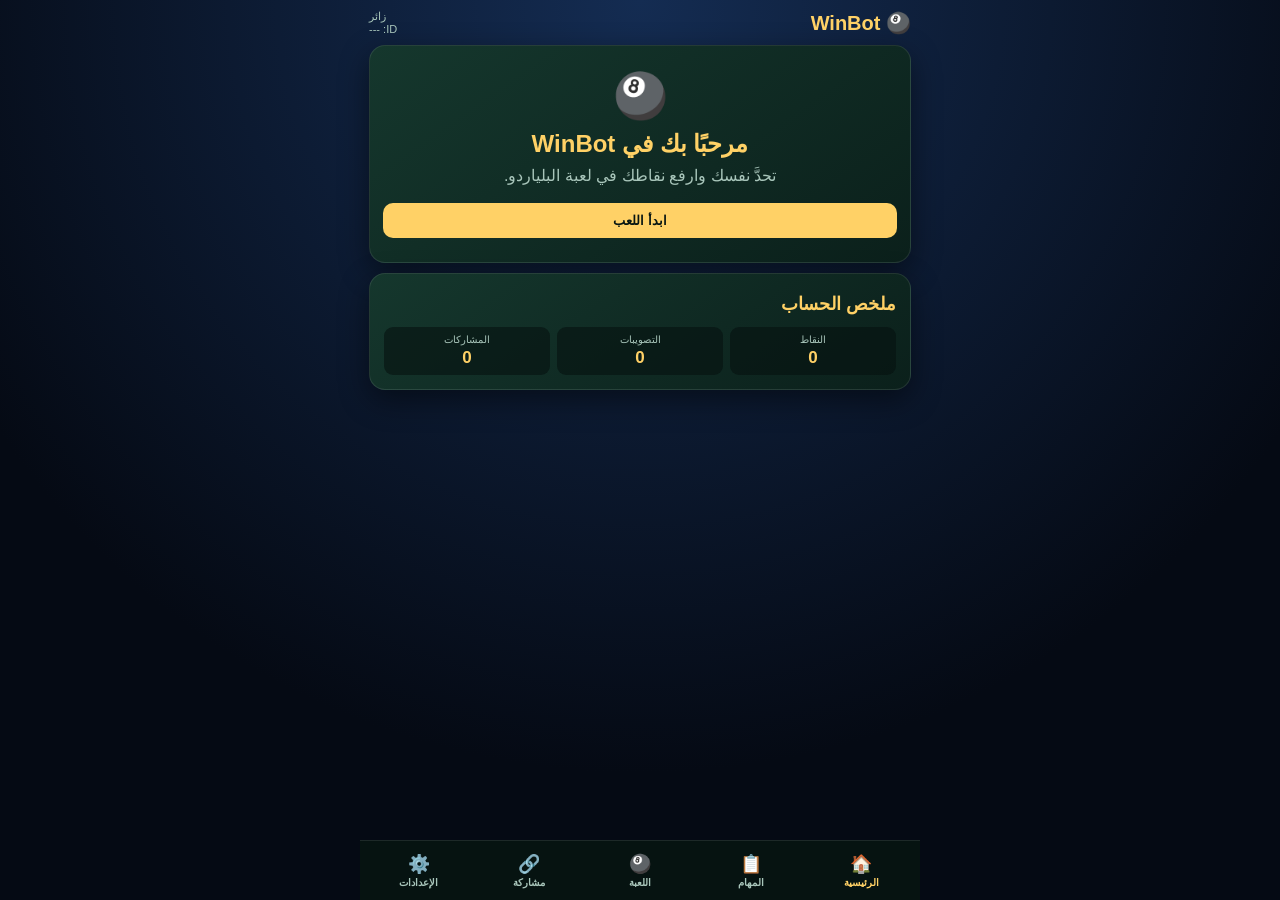
==== commit 3c0d52d2: "Update professional billiards game 1.3" ====
--- a/game.html
+++ b/game.html
@@ -1,4 +1,3 @@
-<!-- filepath: c:\Users\DZ Laptops\Desktop\winbot\game.html -->
 <!DOCTYPE html>
 <html lang="ar" dir="rtl">
 <head>
@@ -9,168 +8,271 @@
 
 <style>
 :root {
-    --bg:#071512;
+    --bg:#07111f;
     --panel:#10251f;
-    --green:#07583f;
-    --green2:#0b7955;
     --gold:#ffd166;
     --text:#f4fff9;
     --muted:#a8c5ba;
 }
-* { box-sizing:border-box; -webkit-tap-highlight-color:transparent; }
+
+* {
+    box-sizing:border-box;
+    -webkit-tap-highlight-color:transparent;
+}
+
 body {
     margin:0;
     min-height:100vh;
-    background:radial-gradient(circle at top,#164d3c,#071512 65%);
+    overflow-x:hidden;
+    background:radial-gradient(circle at top,#142c52,#050a14 70%);
     color:var(--text);
     font-family:Arial,sans-serif;
 }
+
 .app {
-    width:min(100%,520px);
+    width:min(100%,560px);
     min-height:100vh;
     margin:auto;
-    padding:12px 10px 78px;
-}
+    padding:10px 9px 78px;
+}
+
 header {
     display:flex;
     align-items:center;
     justify-content:space-between;
-    margin-bottom:12px;
-}
-.logo { color:var(--gold); font-size:21px; font-weight:bold; }
+    gap:8px;
+    margin-bottom:10px;
+}
+
+.logo {
+    color:var(--gold);
+    font-size:20px;
+    font-weight:bold;
+}
+
 .user {
     color:var(--muted);
-    font-size:12px;
+    font-size:11px;
     text-align:left;
 }
-.page { display:none; animation:fade .2s ease; }
-.page.active { display:block; }
-@keyframes fade { from{opacity:.2;transform:translateY(5px)}to{opacity:1;transform:none} }
+
+.back-game {
+    display:none;
+    border:1px solid #ffffff22;
+    border-radius:9px;
+    padding:5px 10px;
+    background:#ffffff12;
+    color:white;
+    font-size:20px;
+}
+
+body.playing .back-game {
+    display:block;
+}
+
+body.playing .nav {
+    display:none;
+}
+
+body.playing .app {
+    width:min(100%,650px);
+    padding:7px;
+}
+
+.page {
+    display:none;
+    animation:fade .2s ease;
+}
+
+.page.active {
+    display:block;
+}
+
+@keyframes fade {
+    from { opacity:.2; transform:translateY(5px); }
+    to { opacity:1; transform:none; }
+}
 
 .card {
     background:linear-gradient(145deg,#15372d,#0b201b);
     border:1px solid #ffffff18;
     border-radius:16px;
-    padding:15px;
-    margin-bottom:12px;
-    box-shadow:0 10px 30px #0005;
-}
+    padding:14px;
+    margin-bottom:10px;
+    box-shadow:0 10px 30px #0007;
+}
+
 .hero {
     text-align:center;
-    padding:25px 14px;
-}
-.hero h1 { color:var(--gold); margin:8px 0; }
-.hero p { color:var(--muted); margin:8px 0 18px; }
-
-button,.button {
+    padding:24px 13px;
+}
+
+.hero h1 {
+    color:var(--gold);
+    margin:8px 0;
+}
+
+.hero p {
+    color:var(--muted);
+    margin:8px 0 18px;
+}
+
+button {
     border:0;
-    border-radius:11px;
-    padding:11px 14px;
+    border-radius:10px;
+    padding:10px 13px;
     color:#071512;
     background:var(--gold);
     font-weight:bold;
     cursor:pointer;
 }
-button.secondary,.button.secondary {
+
+button.secondary {
     background:#ffffff12;
     color:var(--text);
     border:1px solid #ffffff20;
 }
-.full { width:100%; }
-.row { display:flex; gap:8px; align-items:center; }
+
+.full {
+    width:100%;
+}
+
 .stats {
     display:grid;
     grid-template-columns:repeat(3,1fr);
-    gap:8px;
-}
+    gap:7px;
+}
+
 .stat {
     text-align:center;
-    padding:9px 3px;
-    border-radius:10px;
+    padding:7px 2px;
+    border-radius:9px;
     background:#06120f99;
     color:var(--muted);
-    font-size:11px;
-}
+    font-size:10px;
+}
+
 .stat b {
     display:block;
     color:var(--gold);
+    font-size:17px;
+    margin-top:3px;
+}
+
+h2 {
+    margin:5px 0 12px;
     font-size:18px;
-    margin-top:3px;
-}
-h2 { margin:5px 0 13px; font-size:19px; color:var(--gold); }
+    color:var(--gold);
+}
+
 .task {
     display:flex;
     justify-content:space-between;
     align-items:center;
     gap:8px;
-    padding:12px 0;
+    padding:11px 0;
     border-bottom:1px solid #ffffff12;
 }
-.task:last-child { border-bottom:0; }
-.task small { color:var(--muted); display:block; margin-top:4px; }
-
-.game-card { padding:8px; }
+
+.task:last-child {
+    border-bottom:0;
+}
+
+.task small {
+    display:block;
+    margin-top:4px;
+    color:var(--muted);
+}
+
+.game-card {
+    padding:5px;
+}
+
 .game-info {
     display:flex;
     justify-content:space-between;
     align-items:center;
-    padding:3px 4px 9px;
-}
-.game-info span { color:var(--muted); font-size:12px; }
-.game-info b { color:var(--gold); font-size:18px; }
+    gap:5px;
+    padding:2px 3px 6px;
+}
+
+.game-info span {
+    color:var(--muted);
+    font-size:10px;
+}
+
+.game-info b {
+    color:var(--gold);
+    font-size:15px;
+}
 
 .table-frame {
     position:relative;
     width:100%;
-    padding:10px;
-    border-radius:20px;
-    background:linear-gradient(135deg,#876033,#29170d 48%,#a3763b);
-    box-shadow:0 15px 35px #000b,inset 0 0 0 2px #d7a85c66;
-}
+    padding:8px;
+    border-radius:18px;
+    background:
+        linear-gradient(135deg,#8b6234,#2a170b 48%,#a7793e);
+    box-shadow:
+        0 15px 35px #000c,
+        inset 0 0 0 2px #d7a85c66;
+}
+
 canvas {
     display:block;
     width:100%;
     height:auto;
-    border-radius:13px;
+    border-radius:11px;
     background:#07583f;
     touch-action:none;
 }
+
 .power-wrap {
-    padding:8px 3px 2px;
+    padding:7px 3px 1px;
     color:var(--muted);
-    font-size:11px;
-}
+    font-size:10px;
+}
+
 .power-bar {
-    height:8px;
-    margin-top:5px;
+    height:7px;
+    margin-top:4px;
     background:#06120f;
     border-radius:10px;
     overflow:hidden;
 }
+
 #powerFill {
     height:100%;
     width:0%;
     background:linear-gradient(90deg,#43e58c,#ffd166,#ff5c5c);
-    transition:width .05s;
-}
+}
+
 .challenge {
     display:none;
     position:absolute;
-    top:18px;
+    top:15px;
     left:50%;
     transform:translateX(-50%);
     z-index:2;
-    min-width:175px;
-    padding:8px;
+    min-width:170px;
+    padding:7px;
     text-align:center;
     border:1px solid #75ffb1;
     border-radius:10px;
     background:#063c2ddd;
     color:#fff;
-    font-size:12px;
-}
-.challenge.show { display:block; }
-.challenge b { display:block; color:#7dffb5; font-size:15px; }
+    font-size:11px;
+}
+
+.challenge.show {
+    display:block;
+}
+
+.challenge b {
+    display:block;
+    color:#7dffb5;
+    font-size:14px;
+}
 
 .nav {
     position:fixed;
@@ -178,41 +280,54 @@
     bottom:0;
     left:50%;
     transform:translateX(-50%);
-    width:min(100%,520px);
+    width:min(100%,560px);
     display:grid;
     grid-template-columns:repeat(5,1fr);
     gap:3px;
-    padding:7px 5px calc(7px + env(safe-area-inset-bottom));
+    padding:6px 5px calc(6px + env(safe-area-inset-bottom));
     background:#071512ee;
     border-top:1px solid #ffffff18;
     backdrop-filter:blur(12px);
 }
+
 .nav button {
-    padding:7px 2px;
+    padding:6px 2px;
     background:transparent;
     color:var(--muted);
     font-size:10px;
 }
-.nav button.active { color:var(--gold); }
-.nav span { display:block; font-size:19px; margin-bottom:2px; }
-
-input,select {
+
+.nav button.active {
+    color:var(--gold);
+}
+
+.nav span {
+    display:block;
+    font-size:18px;
+    margin-bottom:2px;
+}
+
+input,
+select {
     width:100%;
-    padding:11px;
-    margin-top:8px;
+    padding:10px;
+    margin-top:7px;
     border-radius:9px;
     border:1px solid #ffffff20;
     background:#06120f;
     color:white;
 }
-a { color:var(--gold); }
 </style>
 </head>
 
 <body>
 <div class="app">
+
 <header>
+    <button id="backGame" class="back-game">↩</button>
+
     <div class="logo">🎱 WinBot</div>
+
     <div class="user">
         <span id="userName">زائر</span><br>
         ID: <span id="userId">---</span>
@@ -221,11 +336,14 @@
 
 <section id="homePage" class="page active">
     <div class="card hero">
-        <div style="font-size:45px">🎱</div>
+        <div style="font-size:44px">🎱</div>
         <h1>مرحبًا بك في WinBot</h1>
-        <p id="welcomeText">تحدَّ نفسك وارفع نقاطك في لعبة البلياردو.</p>
-        <button class="full" onclick="showPage('gamePage')">ابدأ اللعب</button>
+        <p>تحدَّ نفسك وارفع نقاطك في لعبة البلياردو.</p>
+        <button class="full" onclick="showPage('gamePage')">
+            ابدأ اللعب
+        </button>
     </div>
+
     <div class="card">
         <h2>ملخص الحساب</h2>
         <div class="stats">
@@ -239,16 +357,42 @@
 <section id="tasksPage" class="page">
     <div class="card">
         <h2>📋 المهام</h2>
+
         <div class="task">
-            <div>🎯 العب اللعبة<small>احصل على نقاط من التصويب</small></div>
-            <button class="secondary" onclick="showPage('gamePage')">ابدأ</button>
+            <div>
+                🎯 العب اللعبة
+                <small>احصل على نقاط من التصويب</small>
+            </div>
+            <button class="secondary" onclick="showPage('gamePage')">
+                ابدأ
+            </button>
         </div>
+
         <div class="task">
-            <div>🔗 شارك البوت<small>شارك الرابط مع أصدقائك</small></div>
-            <button class="secondary" onclick="showPage('sharePage')">فتح</button>
+            <div>
+                📺 مشاهدة إعلان
+                <small>احصل على نقاط بعد مشاهدة الإعلان</small>
+            </div>
+            <button class="secondary" onclick="watchAd()">
+                مشاهدة
+            </button>
         </div>
+
         <div class="task">
-            <div>🏆 تحدي الدقة<small>يظهر كل 30 تصويبة</small></div>
+            <div>
+                🔗 شارك البوت
+                <small>شارك الرابط مع أصدقائك</small>
+            </div>
+            <button class="secondary" onclick="showPage('sharePage')">
+                فتح
+            </button>
+        </div>
+
+        <div class="task">
+            <div>
+                🏆 تحدي الدقة
+                <small>يظهر كل 30 تصويبة</small>
+            </div>
             <b style="color:var(--gold)">متاح</b>
         </div>
     </div>
@@ -259,20 +403,26 @@
         <div class="game-info">
             <span>النقاط: <b id="score">0</b></span>
             <span>التصويبات: <b id="shots">0</b></span>
-            <span>🎯 الهدف يتغير كل مرة</span>
+            <span>🎯 هدف جديد</span>
         </div>
+
         <div class="table-frame">
             <div id="challengeBox" class="challenge">
                 <b>🎯 تحدي الدقة</b>
                 الوقت: <span id="timer">5.0</span> ث
             </div>
+
             <canvas id="poolTable" width="430" height="700"></canvas>
+
             <div class="power-wrap">
                 قوة التصويب
-                <div class="power-bar"><div id="powerFill"></div></div>
+                <div class="power-bar">
+                    <div id="powerFill"></div>
+                </div>
             </div>
         </div>
-        <p style="text-align:center;color:var(--muted);font-size:12px">
+
+        <p style="text-align:center;color:var(--muted);font-size:11px">
             اسحب من الكرة البيضاء للخلف ثم اترك إصبعك للتصويب
         </p>
     </div>
@@ -282,11 +432,16 @@
     <div class="card">
         <h2>🔗 المشاركة</h2>
         <p style="color:var(--muted)">عدد المشاركات التي تمت:</p>
-        <div style="font-size:38px;color:var(--gold);text-align:center">
+
+        <div style="font-size:36px;color:var(--gold);text-align:center">
             <span id="shareCount">0</span>
         </div>
-        <button class="full" onclick="shareBot()">مشاركة البوت</button>
-        <p style="text-align:center;color:var(--muted);font-size:12px">
+
+        <button class="full" onclick="shareBot()">
+            مشاركة البوت
+        </button>
+
+        <p style="text-align:center;color:var(--muted);font-size:11px">
             الحالة: <span id="shareStatus">لم تتم المشاركة بعد</span>
         </p>
     </div>
@@ -295,417 +450,802 @@
 <section id="settingsPage" class="page">
     <div class="card">
         <h2>⚙️ الإعدادات</h2>
+
         <label>اللغة</label>
         <select id="languageSelect" onchange="changeLanguage(this.value)">
             <option value="ar">العربية</option>
             <option value="en">English</option>
         </select>
+
         <br><br>
-        <button class="secondary full" onclick="resetProgress()">مسح التقدم المحلي</button>
-    </div>
-    <div class="card">
-        <h2>ℹ️ معلومات</h2>
-        <p style="color:var(--muted);font-size:13px">
-            الإصدار 1.0<br>
-            ستتم إضافة الحسابات والجوائز وقاعدة البيانات في المرحلة التالية.
-        </p>
+
+        <button class="secondary full" onclick="resetProgress()">
+            مسح التقدم المحلي
+        </button>
     </div>
 </section>
 
 <nav class="nav">
-    <button class="active" data-page="homePage" onclick="showPage('homePage',this)">
+    <button class="active" data-page="homePage"
+            onclick="showPage('homePage',this)">
         <span>🏠</span>الرئيسية
     </button>
-    <button data-page="tasksPage" onclick="showPage('tasksPage',this)">
+
+    <button data-page="tasksPage"
+            onclick="showPage('tasksPage',this)">
         <span>📋</span>المهام
     </button>
-    <button data-page="gamePage" onclick="showPage('gamePage',this)">
+
+    <button data-page="gamePage"
+            onclick="showPage('gamePage',this)">
         <span>🎱</span>اللعبة
     </button>
-    <button data-page="sharePage" onclick="showPage('sharePage',this)">
+
+    <button data-page="sharePage"
+            onclick="showPage('sharePage',this)">
         <span>🔗</span>مشاركة
     </button>
-    <button data-page="settingsPage" onclick="showPage('settingsPage',this)">
+
+    <button data-page="settingsPage"
+            onclick="showPage('settingsPage',this)">
         <span>⚙️</span>الإعدادات
     </button>
 </nav>
-</div>
 
 <script>
+    // filepath: c:\Users\DZ Laptops\Desktop\winbot\game.html
 const tg = window.Telegram?.WebApp;
+
 if (tg) {
     tg.ready();
     tg.expand();
 }
 
-const saved = JSON.parse(localStorage.getItem("winbotData") || "{}");
+const saved = JSON.parse(
+    localStorage.getItem("winbotData") || "{}"
+);
+
 let score = saved.score || 0;
 let shots = saved.shots || 0;
 let shares = saved.shares || 0;
 
-const user = tg?.initDataUnsafe?.user;
+const telegramUser = tg?.initDataUnsafe?.user;
+
 document.getElementById("userName").textContent =
-    user ? (user.first_name || "مستخدم") : "زائر";
+    telegramUser?.first_name || "زائر";
+
 document.getElementById("userId").textContent =
-    user?.id || "---";
+    telegramUser?.id || "---";
 
 function saveData() {
-    localStorage.setItem("winbotData", JSON.stringify({score, shots, shares}));
+    localStorage.setItem(
+        "winbotData",
+        JSON.stringify({ score, shots, shares })
+    );
+
     updateUI();
 }
 
 function updateUI() {
-    ["score","homeScore"].forEach(id => {
-        const el = document.getElementById(id);
-        if (el) el.textContent = score;
+    document.getElementById("score").textContent = score;
+    document.getElementById("homeScore").textContent = score;
+
+    document.getElementById("shots").textContent = shots;
+    document.getElementById("homeShots").textContent = shots;
+
+    document.getElementById("shareCount").textContent = shares;
+    document.getElementById("homeShares").textContent = shares;
+}
+
+function showPage(pageId, button) {
+    document.querySelectorAll(".page").forEach(page => {
+        page.classList.remove("active");
     });
-    ["shots","homeShots"].forEach(id => {
-        const el = document.getElementById(id);
-        if (el) el.textContent = shots;
+
+    const page = document.getElementById(pageId);
+
+    if (page) {
+        page.classList.add("active");
+    }
+
+    document.querySelectorAll(".nav button").forEach(item => {
+        item.classList.remove("active");
     });
-    ["shareCount","homeShares"].forEach(id => {
-        const el = document.getElementById(id);
-        if (el) el.textContent = shares;
-    });
-}
-
-function showPage(id, button) {
-    document.querySelectorAll(".page").forEach(p => p.classList.remove("active"));
-    document.getElementById(id).classList.add("active");
-
-    document.querySelectorAll(".nav button").forEach(b => b.classList.remove("active"));
+
     const navButton = button ||
-        document.querySelector(`.nav button[data-page="${id}"]`);
-    if (navButton) navButton.classList.add("active");
-}
+        document.querySelector(
+            `.nav button[data-page="${pageId}"]`
+        );
+
+    if (navButton) {
+        navButton.classList.add("active");
+    }
+
+    const playing = pageId === "gamePage";
+    document.body.classList.toggle("playing", playing);
+
+    if (playing) {
+        resizeGameCanvas();
+    }
+}
+
+document.getElementById("backGame").addEventListener("click", () => {
+    showPage("homePage");
+});
 
 function shareBot() {
-    const link = "https://t.me/";
-    const text = encodeURIComponent("جرب لعبة البلياردو في WinBot 🎱");
-    const shareUrl = `https://t.me/share/url?url=${encodeURIComponent(link)}&text=${text}`;
+    const botLink = "https://t.me/";
+
+    const message = encodeURIComponent(
+        "جرب لعبة البلياردو في WinBot 🎱"
+    );
+
+    const shareUrl =
+        "https://t.me/share/url?url=" +
+        encodeURIComponent(botLink) +
+        "&text=" +
+        message;
 
     shares++;
-    document.getElementById("shareStatus").textContent = "تمت المشاركة";
+
+    document.getElementById("shareStatus").textContent =
+        "تمت المشاركة";
+
     saveData();
 
-    if (tg) tg.openTelegramLink(shareUrl);
-    else window.open(shareUrl, "_blank");
+    if (tg) {
+        tg.openTelegramLink(shareUrl);
+    } else {
+        window.open(shareUrl, "_blank");
+    }
+}
+
+function watchAd() {
+    alert(
+        "مشاهدة الإعلانات ستعمل بعد ربط مزود إعلانات حقيقي."
+    );
 }
 
 function changeLanguage(language) {
     document.documentElement.lang = language;
-    document.documentElement.dir = language === "ar" ? "rtl" : "ltr";
+    document.documentElement.dir =
+        language === "ar" ? "rtl" : "ltr";
 }
 
 function resetProgress() {
-    if (!confirm("هل تريد مسح التقدم؟")) return;
+    const confirmed = confirm("هل تريد مسح التقدم؟");
+
+    if (!confirmed) {
+        return;
+    }
+
     score = 0;
     shots = 0;
     shares = 0;
+
     saveData();
 }
 
 updateUI();
 
-/* اللعبة */
+/* إعداد لعبة البلياردو */
+
 const canvas = document.getElementById("poolTable");
 const ctx = canvas.getContext("2d");
+
 const W = canvas.width;
 const H = canvas.height;
-const R = 16;
-const table = {left:34, right:W-34, top:34, bottom:H-34};
-const friction = 0.985;
+
+const BALL_RADIUS = 16;
+const FRICTION = 0.986;
+const MAX_POWER = 28;
+
+const table = {
+    left: 34,
+    right: W - 34,
+    top: 34,
+    bottom: H - 34
+};
+
+const holes = [
+    { x: 34, y: 34 },
+    { x: W / 2, y: 28 },
+    { x: W - 34, y: 34 },
+    { x: 34, y: H - 34 },
+    { x: W / 2, y: H - 28 },
+    { x: W - 34, y: H - 34 }
+];
+
+let targetIndex = 0;
 let aiming = false;
-let pointer = {x:0,y:0};
+let pointer = { x: 0, y: 0 };
 let lastTime = performance.now();
-let targetIndex = 0;
 let challenge = null;
 
-const holes = [
-    {x:34,y:34},{x:W/2,y:28},{x:W-34,y:34},
-    {x:34,y:H-34},{x:W/2,y:H-28},{x:W-34,y:H-34}
-];
-
-const white = {x:W/2,y:H-150,vx:0,vy:0,r:R};
-const red = {x:W/2,y:230,vx:0,vy:0,r:R};
-
-function speed(ball) { return Math.hypot(ball.vx,ball.vy); }
-function moving() { return speed(white)>.08 || speed(red)>.08; }
-function dist(a,b) { return Math.hypot(a.x-b.x,a.y-b.y); }
-function clamp(v,a,b) { return Math.max(a,Math.min(b,v)); }
-
-function nextTarget() {
-    let n;
-    do n = Math.floor(Math.random()*holes.length);
-    while (n === targetIndex);
-    targetIndex = n;
-}
-
-function position(e) {
-    const r = canvas.getBoundingClientRect();
+const whiteBall = {
+    x: W / 2,
+    y: H - 150,
+    vx: 0,
+    vy: 0,
+    radius: BALL_RADIUS
+};
+
+const redBall = {
+    x: W / 2,
+    y: 230,
+    vx: 0,
+    vy: 0,
+    radius: BALL_RADIUS
+};
+
+function resizeGameCanvas() {
+    canvas.style.width = "100%";
+}
+
+function distance(first, second) {
+    return Math.hypot(
+        first.x - second.x,
+        first.y - second.y
+    );
+}
+
+function clamp(value, minimum, maximum) {
+    return Math.max(
+        minimum,
+        Math.min(maximum, value)
+    );
+}
+
+function ballSpeed(ball) {
+    return Math.hypot(ball.vx, ball.vy);
+}
+
+function isMoving() {
+    return (
+        ballSpeed(whiteBall) > 0.08 ||
+        ballSpeed(redBall) > 0.08
+    );
+}
+
+function chooseNextTarget() {
+    let nextIndex;
+
+    do {
+        nextIndex = Math.floor(
+            Math.random() * holes.length
+        );
+    } while (nextIndex === targetIndex);
+
+    targetIndex = nextIndex;
+}
+
+function getPointerPosition(event) {
+    const rect = canvas.getBoundingClientRect();
+
     return {
-        x:(e.clientX-r.left)*W/r.width,
-        y:(e.clientY-r.top)*H/r.height
+        x: (event.clientX - rect.left) *
+            W / rect.width,
+
+        y: (event.clientY - rect.top) *
+            H / rect.height
     };
 }
 
 function startChallenge() {
     challenge = {
-        x:90+Math.random()*(W-180),
-        y:130+Math.random()*(H-280),
-        started:performance.now(),
-        duration:5000,
-        done:false
+        x: 90 + Math.random() * (W - 180),
+        y: 130 + Math.random() * (H - 280),
+        startedAt: performance.now(),
+        duration: 5000,
+        completed: false
     };
-    document.getElementById("challengeBox").classList.add("show");
+
+    document
+        .getElementById("challengeBox")
+        .classList.add("show");
 }
 
 function evaluateChallenge() {
-    if (!challenge || challenge.done) return;
-    challenge.done = true;
-    const d = dist(red, challenge);
-    const percent = clamp(Math.round((1-d/(R*2))*100),0,100);
-    score += percent;
+    if (!challenge || challenge.completed) {
+        return;
+    }
+
+    challenge.completed = true;
+
+    const currentDistance = distance(
+        redBall,
+        challenge
+    );
+
+    const maximumDistance = BALL_RADIUS * 2;
+
+    const percentage = clamp(
+        Math.round(
+            (1 - currentDistance / maximumDistance) * 100
+        ),
+        0,
+        100
+    );
+
+    score += percentage;
     saveData();
 
     setTimeout(() => {
         challenge = null;
-        document.getElementById("challengeBox").classList.remove("show");
-    },1200);
+
+        document
+            .getElementById("challengeBox")
+            .classList.remove("show");
+    }, 1200);
 }
 
 function updateChallenge(now) {
-    if (!challenge) return;
-    const left = Math.max(0, challenge.duration-(now-challenge.started));
-    document.getElementById("timer").textContent = (left/1000).toFixed(1);
-
-    if (left <= 0 || (!moving() && now-challenge.started > 800))
+    if (!challenge) {
+        return;
+    }
+
+    const remaining = Math.max(
+        0,
+        challenge.duration -
+        (now - challenge.startedAt)
+    );
+
+    document.getElementById("timer").textContent =
+        (remaining / 1000).toFixed(1);
+
+    const waitingFinished =
+        !isMoving() &&
+        now - challenge.startedAt > 800;
+
+    if (remaining <= 0 || waitingFinished) {
         evaluateChallenge();
-}
-
-function wall(ball) {
-    if (ball.x-ball.r<table.left) {
-        ball.x=table.left+ball.r;
-        ball.vx=Math.abs(ball.vx)*.9;
-    }
-    if (ball.x+ball.r>table.right) {
-        ball.x=table.right-ball.r;
-        ball.vx=-Math.abs(ball.vx)*.9;
-    }
-    if (ball.y-ball.r<table.top) {
-        ball.y=table.top+ball.r;
-        ball.vy=Math.abs(ball.vy)*.9;
-    }
-    if (ball.y+ball.r>table.bottom) {
-        ball.y=table.bottom-ball.r;
-        ball.vy=-Math.abs(ball.vy)*.9;
-    }
-}
-
-function collision() {
-    const dx=red.x-white.x, dy=red.y-white.y;
-    const d=Math.hypot(dx,dy), min=R*2;
-    if (!d || d>=min) return;
-
-    const nx=dx/d, ny=dy/d;
-    const overlap=min-d;
-    white.x-=nx*overlap/2;
-    white.y-=ny*overlap/2;
-    red.x+=nx*overlap/2;
-    red.y+=ny*overlap/2;
-
-    const rel=(white.vx-red.vx)*nx+(white.vy-red.vy)*ny;
-    if (rel<=0) return;
-
-    const impulse=rel*.96;
-    white.vx-=impulse*nx;
-    white.vy-=impulse*ny;
-    red.vx+=impulse*nx;
-    red.vy+=impulse*ny;
-}
-
-function pocketCheck() {
-    const hole=holes[targetIndex];
-    if (dist(red,hole)<27) {
-        score+=10;
-        saveData();
-        red.x=clamp(W/2,table.left+R,table.right-R);
-        red.y=230;
-        red.vx=0;
-        red.vy=0;
-        nextTarget();
-    }
-}
-
-function physics() {
-    [white,red].forEach(b => {
-        b.x+=b.vx;
-        b.y+=b.vy;
-        b.vx*=friction;
-        b.vy*=friction;
-        if (Math.abs(b.vx)<.02) b.vx=0;
-        if (Math.abs(b.vy)<.02) b.vy=0;
-        wall(b);
+    }
+}
+
+function resetBallAfterPocket(ball, isWhite) {
+    ball.vx = 0;
+    ball.vy = 0;
+
+    if (isWhite) {
+        ball.x = W / 2;
+        ball.y = H - 150;
+    } else {
+        ball.x = W / 2;
+        ball.y = 230;
+    }
+}
+
+function checkPockets() {
+    const pocketRadius = 34;
+
+    for (const hole of holes) {
+        if (distance(redBall, hole) <= pocketRadius) {
+            score += hole === holes[targetIndex] ? 10 : 3;
+
+            resetBallAfterPocket(redBall, false);
+            chooseNextTarget();
+            saveData();
+
+            return;
+        }
+    }
+
+    for (const hole of holes) {
+        if (distance(whiteBall, hole) <= pocketRadius) {
+            resetBallAfterPocket(whiteBall, true);
+            return;
+        }
+    }
+}
+function applyWallCollision(ball) {
+    const minX = table.left + ball.radius;
+    const maxX = table.right - ball.radius;
+    const minY = table.top + ball.radius;
+    const maxY = table.bottom - ball.radius;
+
+    if (ball.x < minX) {
+        ball.x = minX;
+        ball.vx = Math.abs(ball.vx) * 0.92;
+    }
+
+    if (ball.x > maxX) {
+        ball.x = maxX;
+        ball.vx = -Math.abs(ball.vx) * 0.92;
+    }
+
+    if (ball.y < minY) {
+        ball.y = minY;
+        ball.vy = Math.abs(ball.vy) * 0.92;
+    }
+
+    if (ball.y > maxY) {
+        ball.y = maxY;
+        ball.vy = -Math.abs(ball.vy) * 0.92;
+    }
+}
+
+function collideBalls() {
+    const dx = redBall.x - whiteBall.x;
+    const dy = redBall.y - whiteBall.y;
+    const currentDistance = Math.hypot(dx, dy);
+    const minimumDistance = BALL_RADIUS * 2;
+
+    if (
+        currentDistance === 0 ||
+        currentDistance >= minimumDistance
+    ) {
+        return;
+    }
+
+    const normalX = dx / currentDistance;
+    const normalY = dy / currentDistance;
+    const overlap = minimumDistance - currentDistance;
+
+    whiteBall.x -= normalX * overlap / 2;
+    whiteBall.y -= normalY * overlap / 2;
+    redBall.x += normalX * overlap / 2;
+    redBall.y += normalY * overlap / 2;
+
+    const relativeVelocity =
+        (whiteBall.vx - redBall.vx) * normalX +
+        (whiteBall.vy - redBall.vy) * normalY;
+
+    if (relativeVelocity <= 0) {
+        return;
+    }
+
+    const impulse = relativeVelocity * 0.96;
+
+    whiteBall.vx -= impulse * normalX;
+    whiteBall.vy -= impulse * normalY;
+
+    redBall.vx += impulse * normalX;
+    redBall.vy += impulse * normalY;
+}
+
+function updatePhysics() {
+    [whiteBall, redBall].forEach(ball => {
+        ball.x += ball.vx;
+        ball.y += ball.vy;
+
+        ball.vx *= FRICTION;
+        ball.vy *= FRICTION;
+
+        if (Math.abs(ball.vx) < 0.02) {
+            ball.vx = 0;
+        }
+
+        if (Math.abs(ball.vy) < 0.02) {
+            ball.vy = 0;
+        }
     });
-    collision();
-    pocketCheck();
-}
-
-function circle(x,y,r,fill,stroke) {
+
+    // نتحقق من دخول الكرة قبل ارتدادها من الحواف
+    checkPockets();
+
+    applyWallCollision(whiteBall);
+    applyWallCollision(redBall);
+
+    collideBalls();
+}
+
+function drawCircle(x, y, radius, fill, stroke) {
     ctx.beginPath();
-    ctx.arc(x,y,r,0,Math.PI*2);
-    ctx.fillStyle=fill;
+    ctx.arc(x, y, radius, 0, Math.PI * 2);
+
+    ctx.fillStyle = fill;
     ctx.fill();
+
     if (stroke) {
-        ctx.strokeStyle=stroke;
-        ctx.lineWidth=2;
+        ctx.strokeStyle = stroke;
+        ctx.lineWidth = 2;
         ctx.stroke();
     }
 }
 
-function ball(ball,main,shadow) {
-    const g=ctx.createRadialGradient(
-        ball.x-6,ball.y-7,2,ball.x,ball.y,ball.r
-    );
-    g.addColorStop(0,"#fff");
-    g.addColorStop(.3,main);
-    g.addColorStop(1,shadow);
-    ctx.shadowColor="#000b";
-    ctx.shadowBlur=8;
-    circle(ball.x,ball.y,ball.r,g);
-    ctx.shadowBlur=0;
-}
-
-function aim() {
-    if (!aiming || moving()) return;
-
-    const dx=white.x-pointer.x;
-    const dy=white.y-pointer.y;
-    const len=Math.hypot(dx,dy);
-    if (len<2) return;
-
-    const nx=dx/len, ny=dy/len;
-    const power=clamp(len,0,230);
+function drawPocket(hole, isTarget) {
+    const pocketGradient = ctx.createRadialGradient(
+        hole.x - 6,
+        hole.y - 6,
+        2,
+        hole.x,
+        hole.y,
+        34
+    );
+
+    pocketGradient.addColorStop(0, "#000000");
+    pocketGradient.addColorStop(0.7, "#010202");
+    pocketGradient.addColorStop(1, "#26312d");
+
+    ctx.save();
+
+    ctx.shadowColor = "#000";
+    ctx.shadowBlur = 12;
+
+    drawCircle(
+        hole.x,
+        hole.y,
+        31,
+        pocketGradient,
+        "#91a6ad"
+    );
+
+    ctx.shadowBlur = 0;
+
+    if (isTarget) {
+        ctx.beginPath();
+        ctx.arc(hole.x, hole.y, 38, 0, Math.PI * 2);
+        ctx.strokeStyle = "#ffd166";
+        ctx.lineWidth = 3;
+        ctx.shadowColor = "#ffd166";
+        ctx.shadowBlur = 14;
+        ctx.stroke();
+    }
+
+    ctx.restore();
+}
+
+function drawBall(ball, mainColor, darkColor) {
+    const ballGradient = ctx.createRadialGradient(
+        ball.x - 6,
+        ball.y - 7,
+        2,
+        ball.x,
+        ball.y,
+        ball.radius
+    );
+
+    ballGradient.addColorStop(0, "#ffffff");
+    ballGradient.addColorStop(0.25, mainColor);
+    ballGradient.addColorStop(1, darkColor);
+
+    ctx.save();
+    ctx.shadowColor = "#000b";
+    ctx.shadowBlur = 9;
+
+    drawCircle(
+        ball.x,
+        ball.y,
+        ball.radius,
+        ballGradient
+    );
+
+    ctx.restore();
+}
+
+function drawChallengeTarget() {
+    if (!challenge) {
+        return;
+    }
+
+    ctx.save();
+
+    ctx.shadowColor = "#50fa7b";
+    ctx.shadowBlur = 16;
+
+    drawCircle(
+        challenge.x,
+        challenge.y,
+        BALL_RADIUS,
+        "#50fa7b55",
+        "#9affbd"
+    );
+
+    ctx.restore();
+}
+
+function drawAimGuide() {
+    if (!aiming || isMoving()) {
+        return;
+    }
+
+    const dx = whiteBall.x - pointer.x;
+    const dy = whiteBall.y - pointer.y;
+    const length = Math.hypot(dx, dy);
+
+    if (length < 2) {
+        return;
+    }
+
+    const directionX = dx / length;
+    const directionY = dy / length;
+    const power = clamp(length, 0, 230);
+
     document.getElementById("powerFill").style.width =
-        `${power/230*100}%`;
+        `${(power / 230) * 100}%`;
 
     ctx.save();
-    ctx.setLineDash([4,12]);
-    ctx.strokeStyle="#fff9";
-    ctx.lineWidth=2;
+
+    // خط التصويب المنقط
     ctx.beginPath();
-    ctx.moveTo(white.x,white.y);
-    ctx.lineTo(white.x+nx*(220+power),white.y+ny*(220+power));
+    ctx.setLineDash([5, 12]);
+    ctx.moveTo(whiteBall.x, whiteBall.y);
+    ctx.lineTo(
+        whiteBall.x + directionX * (220 + power),
+        whiteBall.y + directionY * (220 + power)
+    );
+
+    ctx.strokeStyle = "#ffffff99";
+    ctx.lineWidth = 2;
     ctx.stroke();
     ctx.setLineDash([]);
 
-    for(let i=1;i<=4;i++) circle(
-        white.x+nx*i*38,
-        white.y+ny*i*38,
-        3,
-        "#ffffffaa"
-    );
-
-    const sx=white.x-nx*(70+power);
-    const sy=white.y-ny*(70+power);
-    ctx.strokeStyle="#ffe5a077";
-    ctx.lineWidth=7;
+    // نقاط التصويب
+    for (let index = 1; index <= 4; index++) {
+        drawCircle(
+            whiteBall.x + directionX * index * 38,
+            whiteBall.y + directionY * index * 38,
+            3,
+            "#ffffffbb"
+        );
+    }
+
+    // عصا التصويب الشفافة
+    const cueStartX =
+        whiteBall.x - directionX * (80 + power);
+
+    const cueStartY =
+        whiteBall.y - directionY * (80 + power);
+
+    const cueGradient = ctx.createLinearGradient(
+        cueStartX,
+        cueStartY,
+        whiteBall.x,
+        whiteBall.y
+    );
+
+    cueGradient.addColorStop(0, "#ffe5a022");
+    cueGradient.addColorStop(0.7, "#ffe5a077");
+    cueGradient.addColorStop(1, "#ffffffcc");
+
     ctx.beginPath();
-    ctx.moveTo(sx,sy);
-    ctx.lineTo(white.x-nx*20,white.y-ny*20);
+    ctx.moveTo(cueStartX, cueStartY);
+    ctx.lineTo(
+        whiteBall.x - directionX * 20,
+        whiteBall.y - directionY * 20
+    );
+
+    ctx.strokeStyle = cueGradient;
+    ctx.lineWidth = 7;
     ctx.stroke();
+
     ctx.restore();
 }
 
-function draw() {
-    ctx.clearRect(0,0,W,H);
-
-    const g=ctx.createLinearGradient(0,0,W,H);
-    g.addColorStop(0,"#0c805b");
-    g.addColorStop(.5,"#07583f");
-    g.addColorStop(1,"#033c2d");
-    ctx.fillStyle=g;
-    ctx.fillRect(0,0,W,H);
-
-    const light=ctx.createRadialGradient(W/2,80,5,W/2,80,250);
-    light.addColorStop(0,"#8dffd044");
-    light.addColorStop(1,"#8dffd000");
-    ctx.fillStyle=light;
-    ctx.fillRect(0,0,W,H);
-
-    ctx.strokeStyle="#65dba566";
-    ctx.lineWidth=3;
-    ctx.strokeRect(table.left,table.top,
-        table.right-table.left,table.bottom-table.top);
-
-    holes.forEach((h,i)=>{
-        circle(h.x,h.y,27,"#020605");
-        if(i===targetIndex) {
-            ctx.beginPath();
-            ctx.arc(h.x,h.y,34,0,Math.PI*2);
-            ctx.strokeStyle="#ffd166";
-            ctx.lineWidth=3;
-            ctx.shadowColor="#ffd166";
-            ctx.shadowBlur=15;
-            ctx.stroke();
-            ctx.shadowBlur=0;
-        }
+function drawTable() {
+    ctx.clearRect(0, 0, W, H);
+
+    const clothGradient = ctx.createLinearGradient(
+        0,
+        0,
+        W,
+        H
+    );
+
+    clothGradient.addColorStop(0, "#0c805b");
+    clothGradient.addColorStop(0.5, "#07583f");
+    clothGradient.addColorStop(1, "#033c2d");
+
+    ctx.fillStyle = clothGradient;
+    ctx.fillRect(0, 0, W, H);
+
+    // إضاءة علوية على القماش
+    const lightGradient = ctx.createRadialGradient(
+        W / 2,
+        80,
+        5,
+        W / 2,
+        80,
+        260
+    );
+
+    lightGradient.addColorStop(0, "#b5ffdb55");
+    lightGradient.addColorStop(1, "#b5ffdb00");
+
+    ctx.fillStyle = lightGradient;
+    ctx.fillRect(0, 0, W, H);
+
+    // حدود منطقة اللعب
+    ctx.strokeStyle = "#75e4ae88";
+    ctx.lineWidth = 3;
+    ctx.strokeRect(
+        table.left,
+        table.top,
+        table.right - table.left,
+        table.bottom - table.top
+    );
+
+    holes.forEach((hole, index) => {
+        drawPocket(hole, index === targetIndex);
     });
 
-    if (challenge) {
-        circle(challenge.x,challenge.y,R,"#50fa7b55","#9affbd");
-    }
-
-    aim();
-    ball(white,"#fff","#b9d8d4");
-    ball(red,"#ff4d5d","#940d1d");
+    drawChallengeTarget();
+    drawAimGuide();
+
+    drawBall(whiteBall, "#ffffff", "#b9d8d4");
+    drawBall(redBall, "#ff4d5d", "#940d1d");
 }
 
 function shoot() {
-    if (moving()) return;
-    const dx=white.x-pointer.x, dy=white.y-pointer.y;
-    const len=Math.hypot(dx,dy);
-    if(len<10) return;
-
-    const power=clamp(len,0,230)/230*27;
-    white.vx=dx/len*power;
-    white.vy=dy/len*power;
+    if (isMoving()) {
+        return;
+    }
+
+    const dx = whiteBall.x - pointer.x;
+    const dy = whiteBall.y - pointer.y;
+    const length = Math.hypot(dx, dy);
+
+    if (length < 10) {
+        return;
+    }
+
+    const power = clamp(length, 0, 230);
+    const finalPower = (power / 230) * MAX_POWER;
+
+    whiteBall.vx = (dx / length) * finalPower;
+    whiteBall.vy = (dy / length) * finalPower;
+
     shots++;
     saveData();
-    nextTarget();
-
-    if(shots%30===0) startChallenge();
-}
-
-canvas.addEventListener("pointerdown",e=>{
-    if(moving()) return;
-    aiming=true;
-    pointer=position(e);
-    canvas.setPointerCapture(e.pointerId);
+
+    // يتغير الهدف بعد كل تصويبة
+    chooseNextTarget();
+
+    if (shots % 30 === 0) {
+        startChallenge();
+    }
+
+    document.getElementById("powerFill").style.width = "0%";
+}
+
+canvas.addEventListener("pointerdown", event => {
+    if (isMoving()) {
+        return;
+    }
+
+    aiming = true;
+    pointer = getPointerPosition(event);
+
+    canvas.setPointerCapture(event.pointerId);
 });
-canvas.addEventListener("pointermove",e=>{
-    if(aiming) pointer=position(e);
+
+canvas.addEventListener("pointermove", event => {
+    if (!aiming) {
+        return;
+    }
+
+    pointer = getPointerPosition(event);
 });
-canvas.addEventListener("pointerup",()=>{
-    if(!aiming) return;
-    aiming=false;
+
+canvas.addEventListener("pointerup", () => {
+    if (!aiming) {
+        return;
+    }
+
+    aiming = false;
     shoot();
-    document.getElementById("powerFill").style.width="0%";
 });
-canvas.addEventListener("pointercancel",()=>{
-    aiming=false;
-    document.getElementById("powerFill").style.width="0%";
+
+canvas.addEventListener("pointercancel", () => {
+    aiming = false;
+    document.getElementById("powerFill").style.width = "0%";
 });
 
-function loop(now) {
-    physics();
+function gameLoop(now) {
+    const elapsed = now - lastTime;
+    lastTime = now;
+
+    updatePhysics();
     updateChallenge(now);
-    draw();
-    requestAnimationFrame(loop);
-}
-
-nextTarget();
-requestAnimationFrame(loop);
+    drawTable();
+
+    requestAnimationFrame(gameLoop);
+}
+
+chooseNextTarget();
+showPage("homePage");
+requestAnimationFrame(gameLoop);
+
 </script>
 </body>
 </html>
